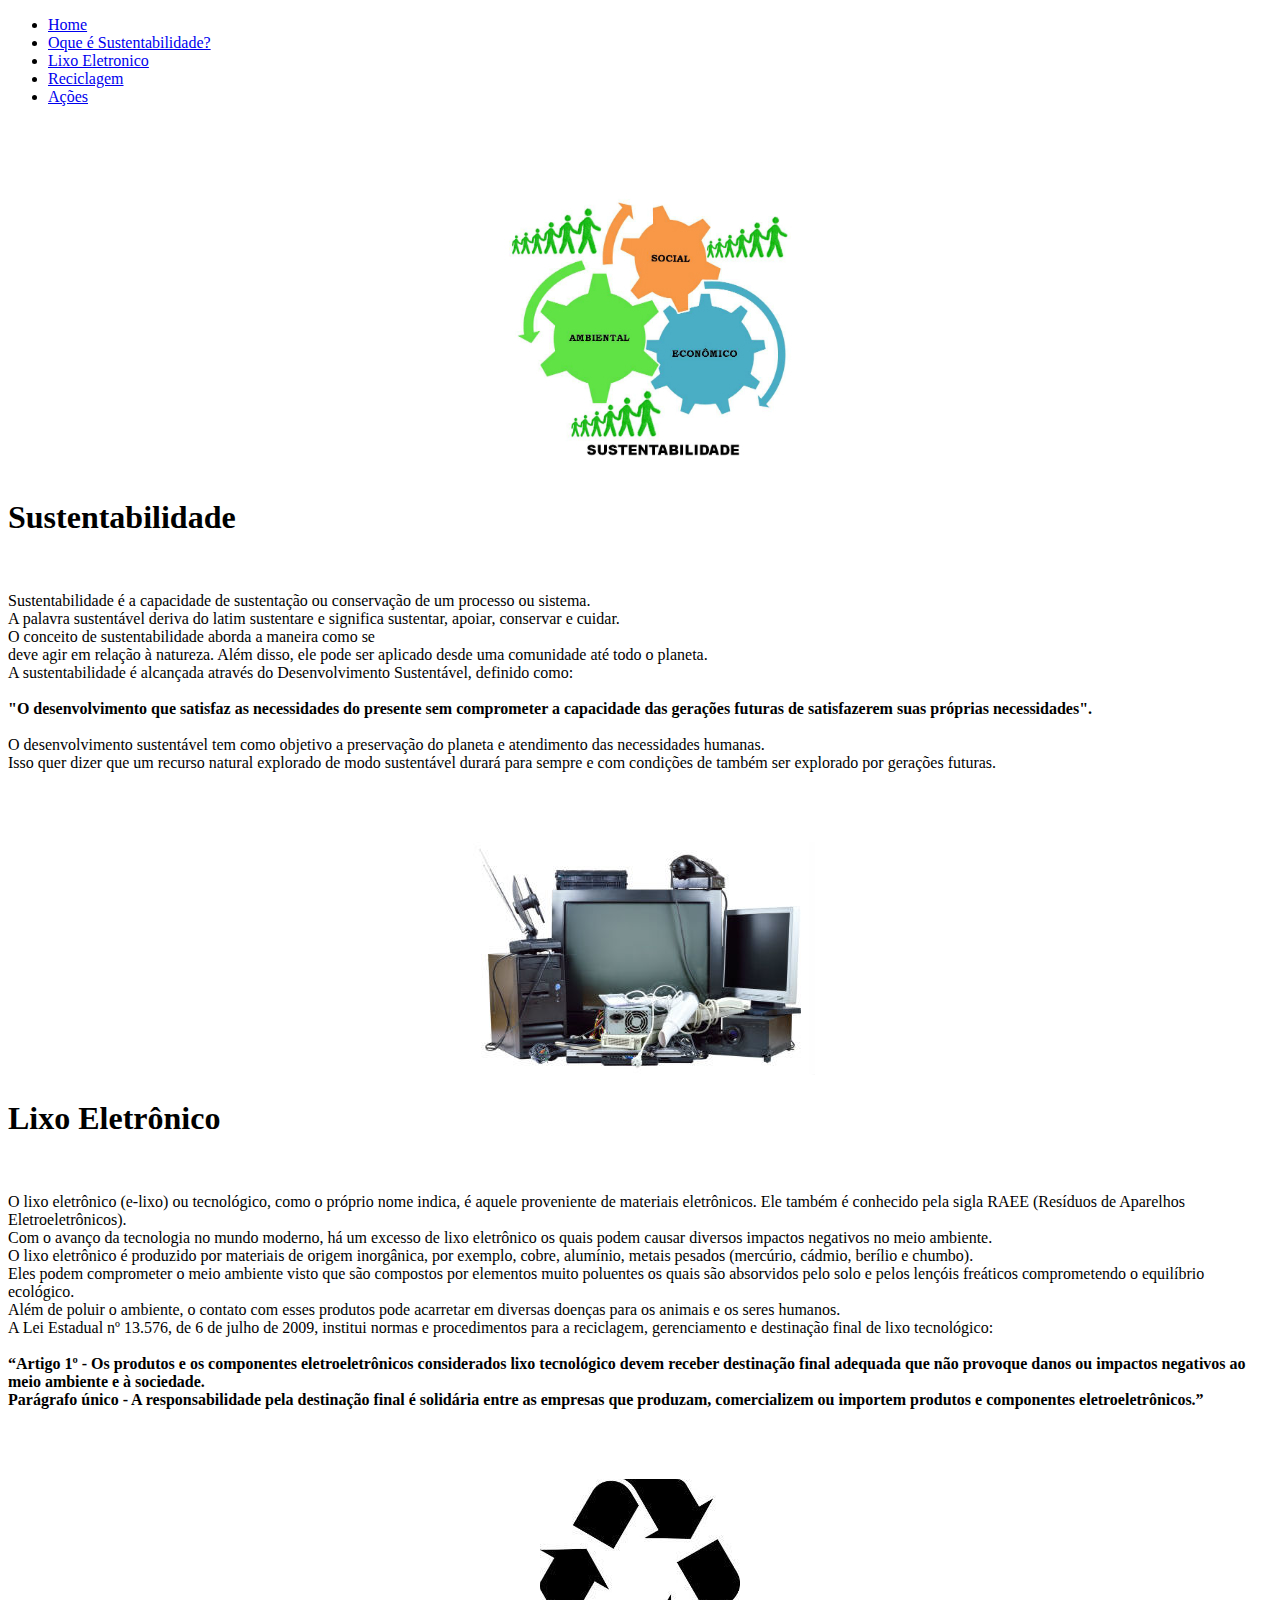
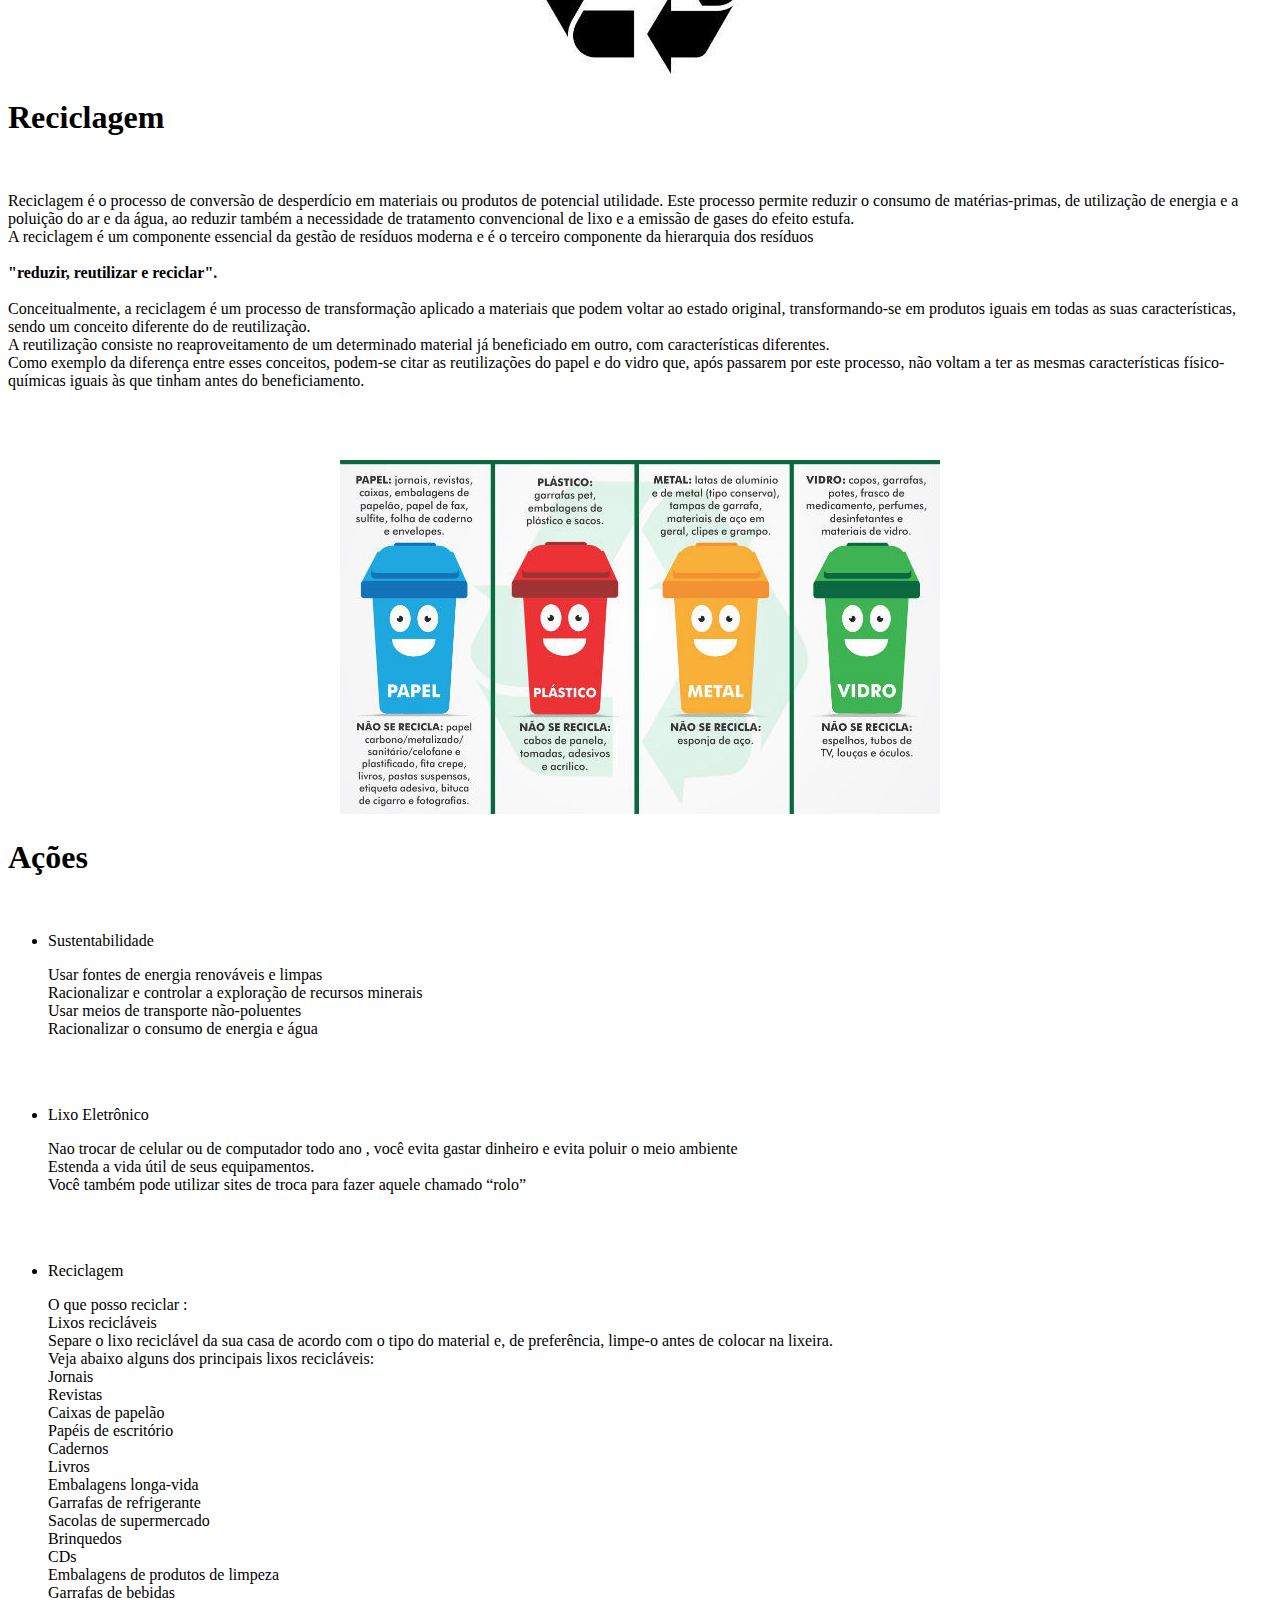
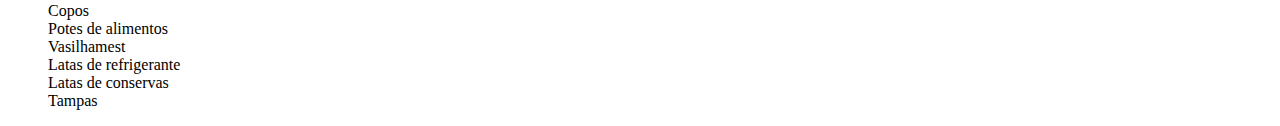
==== index.html @ 1527a19c "Add files via upload" ====
<!DOCTYPE html>
<html lang="pt-br">
<link type="text/css" rel="stylesheet" href="../Projeto_Sustentabilidade/css/style.css" />

<head>
    <meta charset="utf-8">
    <title>Sustentabilidade</title>
</head>
<header>
    <nav class="menu">
        <ul>
            <li><a href="#">Home</a></li>
            <li><a href="#">Oque é Sustentabilidade?</a></li>
            <li><a href="#">Lixo Eletronico</a></li>
            <li><a href="#">Reciclagem</a></li>
            <li><a href="#">Ações</a></li>
        </ul>

    </nav>
</header>

<body>
    <br><br><br>
    <div class="sustentabilidade">
        <div class="conteudo">
            <center>
                <img class="img_estilos" src="img/sustentabilidade.jpg">
            </center>
            <h1 class="sustenta_cabeça"> Sustentabilidade</h1>
            <br>
            <p class="texto_sustenta">Sustentabilidade é a capacidade de sustentação ou conservação de um processo ou sistema.<br> A palavra sustentável deriva do latim sustentare e significa sustentar, apoiar, conservar e cuidar. <br> O conceito de sustentabilidade aborda a maneira
                como se<br> deve agir em relação à natureza. Além disso, ele pode ser aplicado desde uma comunidade até todo o planeta. <br> A sustentabilidade é alcançada através do Desenvolvimento Sustentável, definido como: <br><br> <b class="citacao">"O desenvolvimento
            que satisfaz as necessidades do presente sem comprometer a capacidade das gerações futuras de satisfazerem suas próprias necessidades".</b><br><br> O desenvolvimento sustentável tem como objetivo a preservação do planeta e atendimento das
                necessidades humanas. <br> Isso quer dizer que um recurso natural explorado de modo sustentável durará para sempre e com condições de também ser explorado por gerações futuras.
            </p>

        </div>
    </div>
<br><br><br>
    <div class="bdlixoeletronico_oquee ">
        <div class="conteudo_lixo">
            <center>
                <img class="img_estilos" src="img/lixo_eletro.jpg">
            </center>
            <h1 class="lxeletronico_cabeça"> Lixo Eletrônico</h1>
            <br>
            <p class="texto_lxeletronico">O lixo eletrônico (e-lixo) ou tecnológico, como o próprio nome indica, é aquele proveniente de materiais eletrônicos. Ele também é conhecido pela sigla RAEE (Resíduos de Aparelhos Eletroeletrônicos). <br>Com o avanço da tecnologia no mundo
                moderno, há um excesso de lixo eletrônico os quais podem causar diversos impactos negativos no meio ambiente.<br> O lixo eletrônico é produzido por materiais de origem inorgânica, por exemplo, cobre, alumínio, metais pesados (mercúrio,
                cádmio, berílio e chumbo).<br> Eles podem comprometer o meio ambiente visto que são compostos por elementos muito poluentes os quais são absorvidos pelo solo e pelos lençóis freáticos comprometendo o equilíbrio ecológico.<br> Além de poluir
                o ambiente, o contato com esses produtos pode acarretar em diversas doenças para os animais e os seres humanos.<br> A Lei Estadual nº 13.576, de 6 de julho de 2009, institui normas e procedimentos para a reciclagem, gerenciamento e destinação
                final de lixo tecnológico:<br><br>
                <b class="citacao"> “Artigo 1º - Os produtos e os componentes eletroeletrônicos considerados lixo tecnológico devem receber destinação final adequada que não provoque danos ou impactos negativos ao meio ambiente e à sociedade.<br>
             Parágrafo único - A responsabilidade pela destinação final é solidária entre as empresas que produzam, comercializem ou importem produtos e componentes eletroeletrônicos.”
           </b>
            </p>

        </div>
    </div>
<br><br><br>
    <div class="reciclagem ">
        <div class="conteudo_reciclagem">
            <center>
                <img class="img_estilos" src="img/572ba8ad01556-coleta-seletiva.jpg">
            </center>
            <h1 class="reciclagem_cabeça"> Reciclagem</h1>
            <br>
            <p class="texto_reciclagemo">Reciclagem é o processo de conversão de desperdício em materiais ou produtos de potencial utilidade. Este processo permite reduzir o consumo de matérias-primas, de utilização de energia e a poluição do ar e da água, ao reduzir também a necessidade
                de tratamento convencional de lixo e a emissão de gases do efeito estufa.<br> A reciclagem é um componente essencial da gestão de resíduos moderna e é o terceiro componente da hierarquia dos resíduos<br><br><b class="citacao"> "reduzir, reutilizar e reciclar".</b><br>
                <br>Conceitualmente, a reciclagem é um processo de transformação aplicado a materiais que podem voltar ao estado original, transformando-se em produtos iguais em todas as suas características, sendo um conceito diferente do de reutilização.<br>                A reutilização consiste no reaproveitamento de um determinado material já beneficiado em outro, com características diferentes.<br> Como exemplo da diferença entre esses conceitos, podem-se citar as reutilizações do papel e do vidro que,
                após passarem por este processo, não voltam a ter as mesmas características físico-químicas iguais às que tinham antes do beneficiamento.<br>
            </p>
        </div>
    </div>
    
    <br><br><br>
    <div class="acoes ">
        <div class="conteudo_acoes">
            <center>
                <img class="img_estilos" src="img/lixos_tps.jpg">
            </center>
            <h1 class="acoes_cabeça">Ações</h1>
            <br>
            <ul class="listagem_acoes">
                <li class="listagem_acoes_cabeça">Sustentabilidade</li>
                <p class="texto_acoes">
                    Usar fontes de energia renováveis e limpas<br> Racionalizar e controlar a exploração de recursos minerais<br> Usar meios de transporte não-poluentes<br> Racionalizar o consumo de energia e água<br>

                </p>
            </ul>
            <br><br>
            <ul class="listagem_acoes">
                <li class="listagem_acoes_cabeça">Lixo Eletrônico </li>
                <p class="texto_acoes">
                    Nao trocar de celular ou de computador todo ano , você evita gastar dinheiro e evita poluir o meio ambiente<br> Estenda a vida útil de seus equipamentos.<br> Você também pode utilizar sites de troca para fazer aquele chamado “rolo”
                </p>
            </ul>
            <br><br>
            <ul class="listagem_acoes">
                <li class="listagem_acoes_cabeça">Reciclagem</li>
                <p class="texto_acoes">
                    O que posso reciclar : <br>
                    Lixos recicláveis<br>
                     Separe o lixo reciclável da sua casa de acordo com o tipo do material e, de preferência, limpe-o antes de colocar na lixeira.<br> 
                     Veja abaixo alguns dos principais lixos recicláveis: <br>Jornais <br>Revistas <br>Caixas
                    de papelão <br>Papéis de escritório <br>Cadernos <br>Livros <br>Embalagens longa-vida<br>Garrafas de refrigerante <br>Sacolas de supermercado <br>Brinquedos <br>CDs <br>Embalagens de produtos de limpeza<br>Garrafas de bebidas <br>Copos<br>
                    Potes de alimentos<br>Vasilhamest<br>Latas de refrigerante<br>Latas de conservas<br>Tampas<br>
                </p>
            </ul>


        </div>
    </div>
</body>

</html>
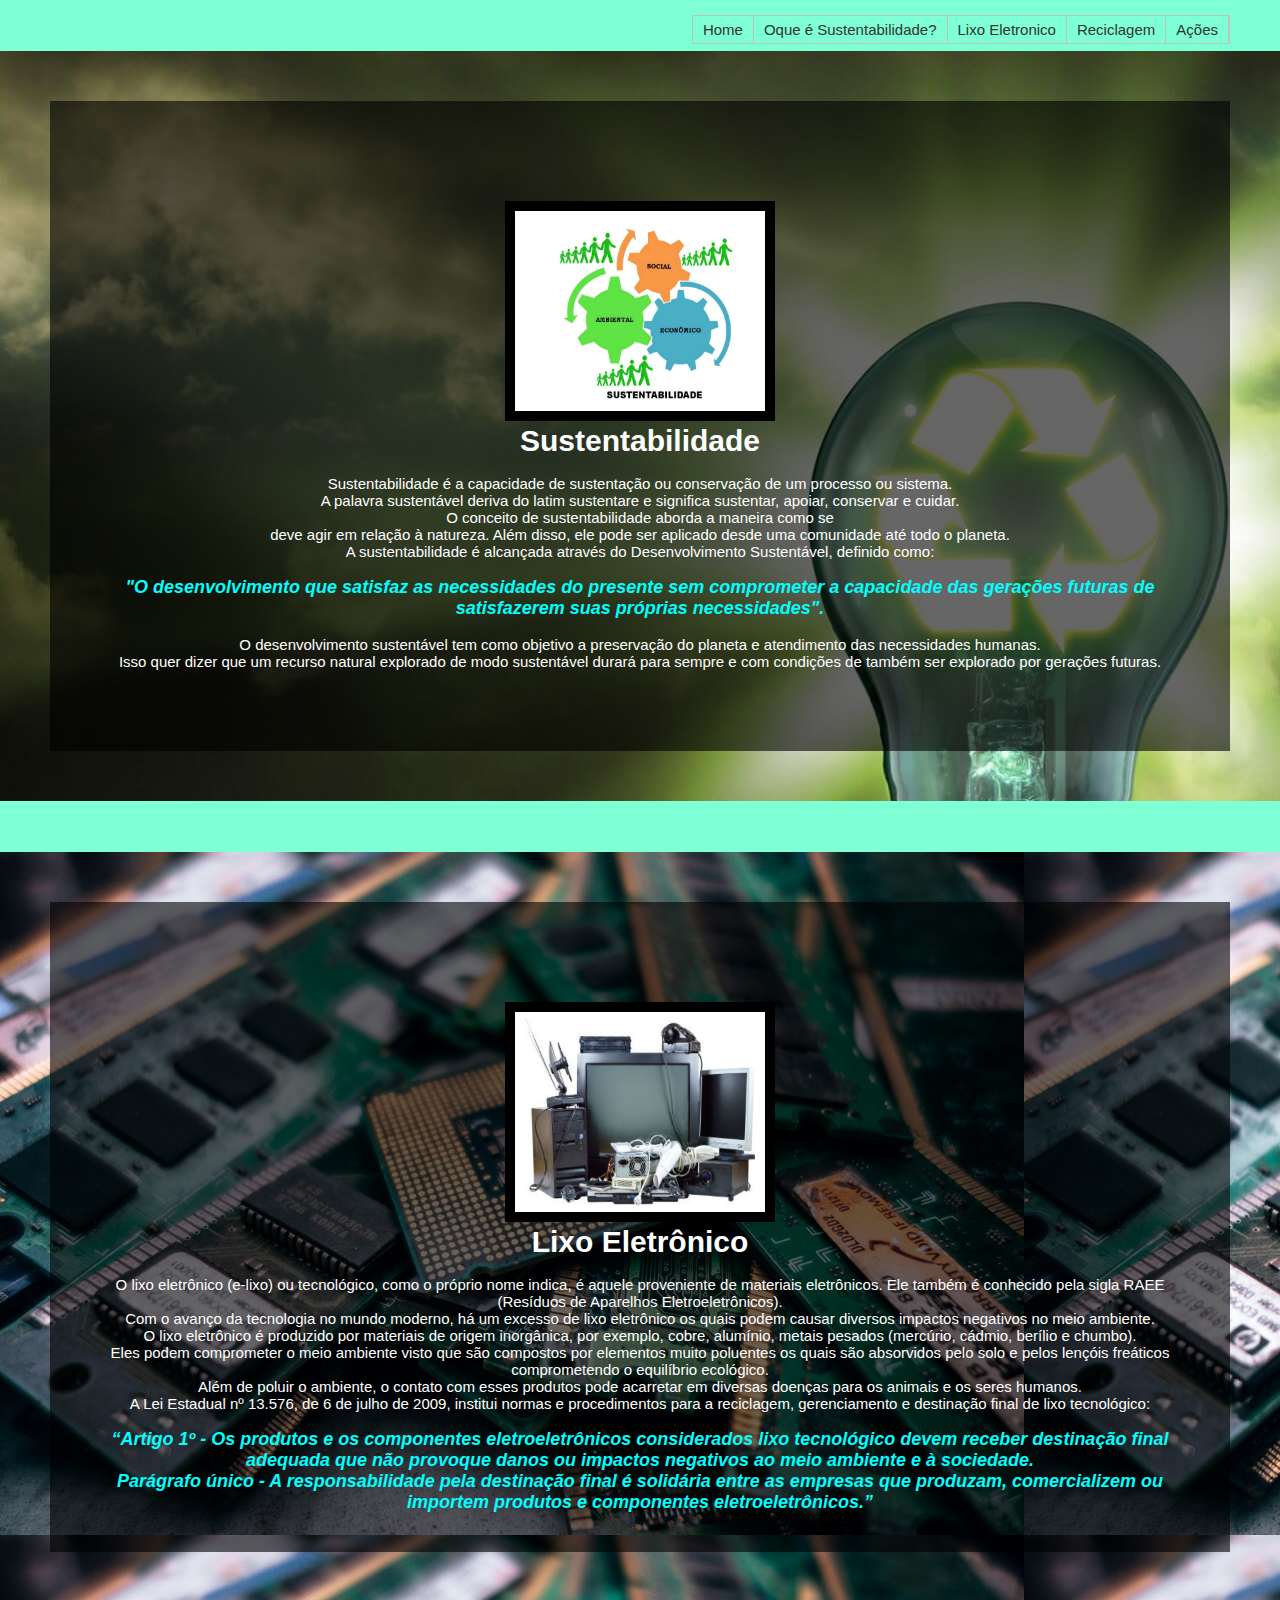
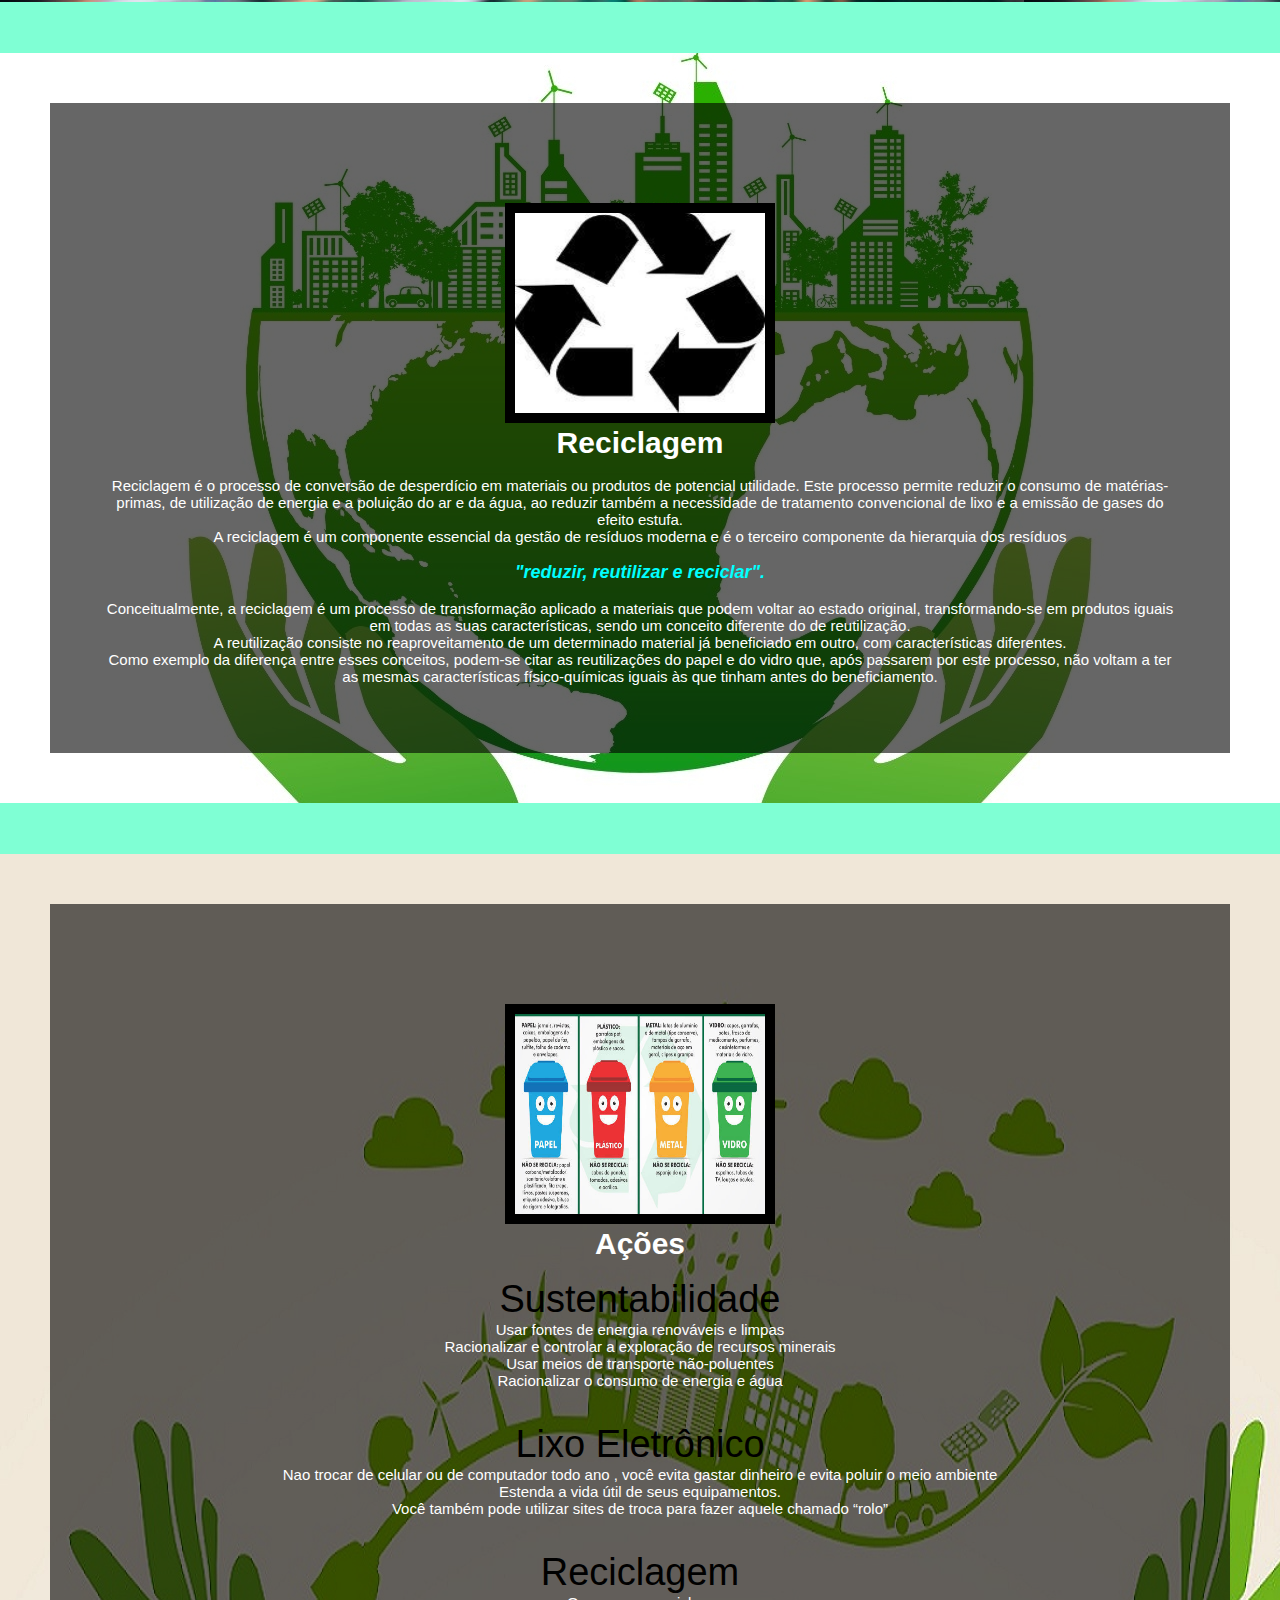
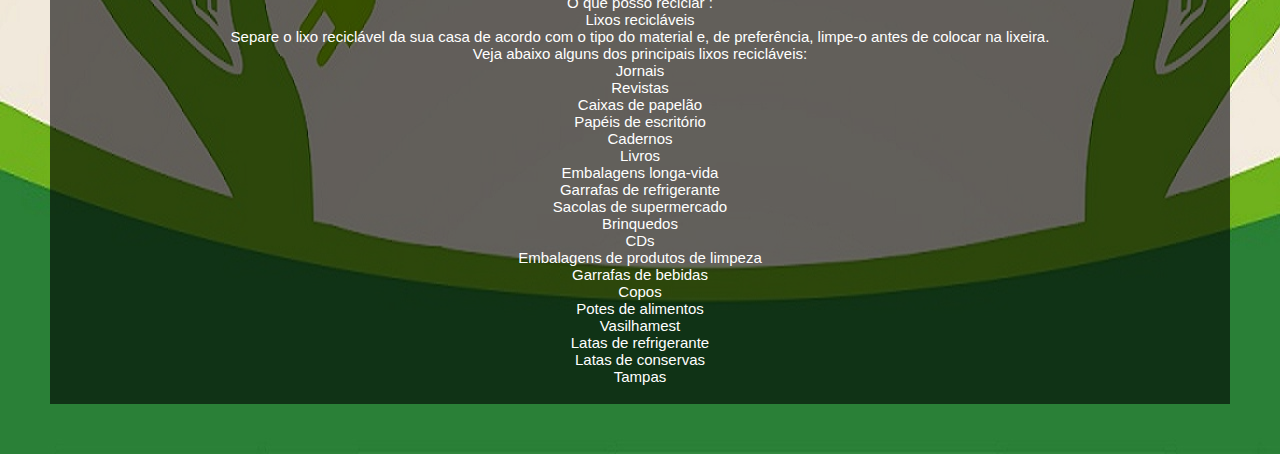
==== commit cc9dde30: "Update index.html" ====
--- a/index.html
+++ b/index.html
@@ -1,6 +1,6 @@
 <!DOCTYPE html>
 <html lang="pt-br">
-<link type="text/css" rel="stylesheet" href="../Projeto_Sustentabilidade/css/style.css" />
+<link type="text/css" rel="stylesheet" href="css/style.css" />
 
 <head>
     <meta charset="utf-8">
@@ -112,4 +112,4 @@
     </div>
 </body>
 
-</html>+</html>
--- a/css/style.css
+++ b/css/style.css
@@ -0,0 +1,180 @@
+* {
+    margin: 0;
+    padding: 0;
+}
+
+.menu {
+    list-style: none;
+    border: 1px solid #c0c0c0;
+    float: right;
+    margin: 15px;
+    margin-right: 50px;
+}
+
+.menu li {
+    position: relative;
+    float: left;
+    border-right: 1px solid #c0c0c0;
+}
+
+.menu li a {
+    color: #333;
+    text-decoration: none;
+    padding: 5px 10px;
+    display: block;
+}
+
+.menu li a:hover {
+    background: #333;
+    color: #fff;
+    text-shadow: 0px 0px 5px #fff;
+}
+
+.menu ul {
+    list-style-type: none;
+}
+
+body {
+    font-family: Arial, Helvetica, sans-serif;
+    font-size: 15px;
+    background-color: aquamarine;
+}
+
+p {
+    color: white;
+    border: 2;
+}
+
+.img_estilos {
+    width: 250px;
+    height: 200px;
+    border-width: 10px;
+    border-style: solid;
+    border-color: black;
+}
+
+
+/* Sustentabildiade Estilos */
+
+div.sustentabilidade {
+    padding: 50px;
+    background-image: url(../img/empreender-com-sustentabilidade.jpg);
+}
+
+.conteudo {
+    background-color: rgb(0, 0, 0, 0.6);
+    padding: 100px 50px;
+    height: 450px;
+}
+
+.sustenta_cabeça {
+    color: white;
+    text-align: center;
+}
+
+.texto_sustenta {
+    text-align: center;
+}
+
+.citacao {
+    color: aqua;
+    font-size: 18px;
+    font-style: italic;
+}
+
+
+/* FIm */
+
+
+/* Lixo Eletronico Estilos*/
+
+.lxeletronico_cabeça {
+    color: white;
+    text-align: center;
+}
+
+div.bdlixoeletronico_oquee {
+    padding: 50px;
+    background-image: url(../img/lixo_eletronico.jpg);
+}
+
+.texto_lxeletronico {
+    text-align: center;
+}
+
+.conteudo_lixo {
+    background-color: rgb(0, 0, 0, 0.6);
+    padding: 100px 50px;
+    height: 450px;
+}
+
+.link_lixo {
+    color: #333;
+    text-decoration: none;
+    font-size: 18px;
+}
+
+
+/*FIM */
+
+
+/*Reciclagem estilos*/
+
+div.reciclagem {
+    padding: 50px;
+    background-image: url(../img/recicla.jpg);
+}
+
+.conteudo_reciclagem {
+    background-color: rgb(0, 0, 0, 0.6);
+    padding: 100px 50px;
+    height: 450px;
+}
+
+.reciclagem_cabeça {
+    color: white;
+    text-align: center;
+}
+
+.texto_reciclagemo {
+    text-align: center;
+}
+
+
+/*FIM*/
+
+
+/*Ação estilos*/
+
+div.acoes {
+    padding: 50px;
+    background-image: url(../img/recicla2.jpg);
+}
+
+.conteudo_acoes {
+    background-color: rgb(0, 0, 0, 0.6);
+    padding: 100px 50px;
+    height: 900px;
+}
+
+.acoes_cabeça {
+    color: white;
+    text-align: center;
+}
+
+.texto_acoes {
+    text-align: center;
+    font-size: 15px;
+}
+
+.listagem_acoes {
+    list-style-type: none;
+    text-align: center;
+}
+
+.listagem_acoes_cabeça {
+    font-size: 38px;
+}
+
+
+/*FIM*/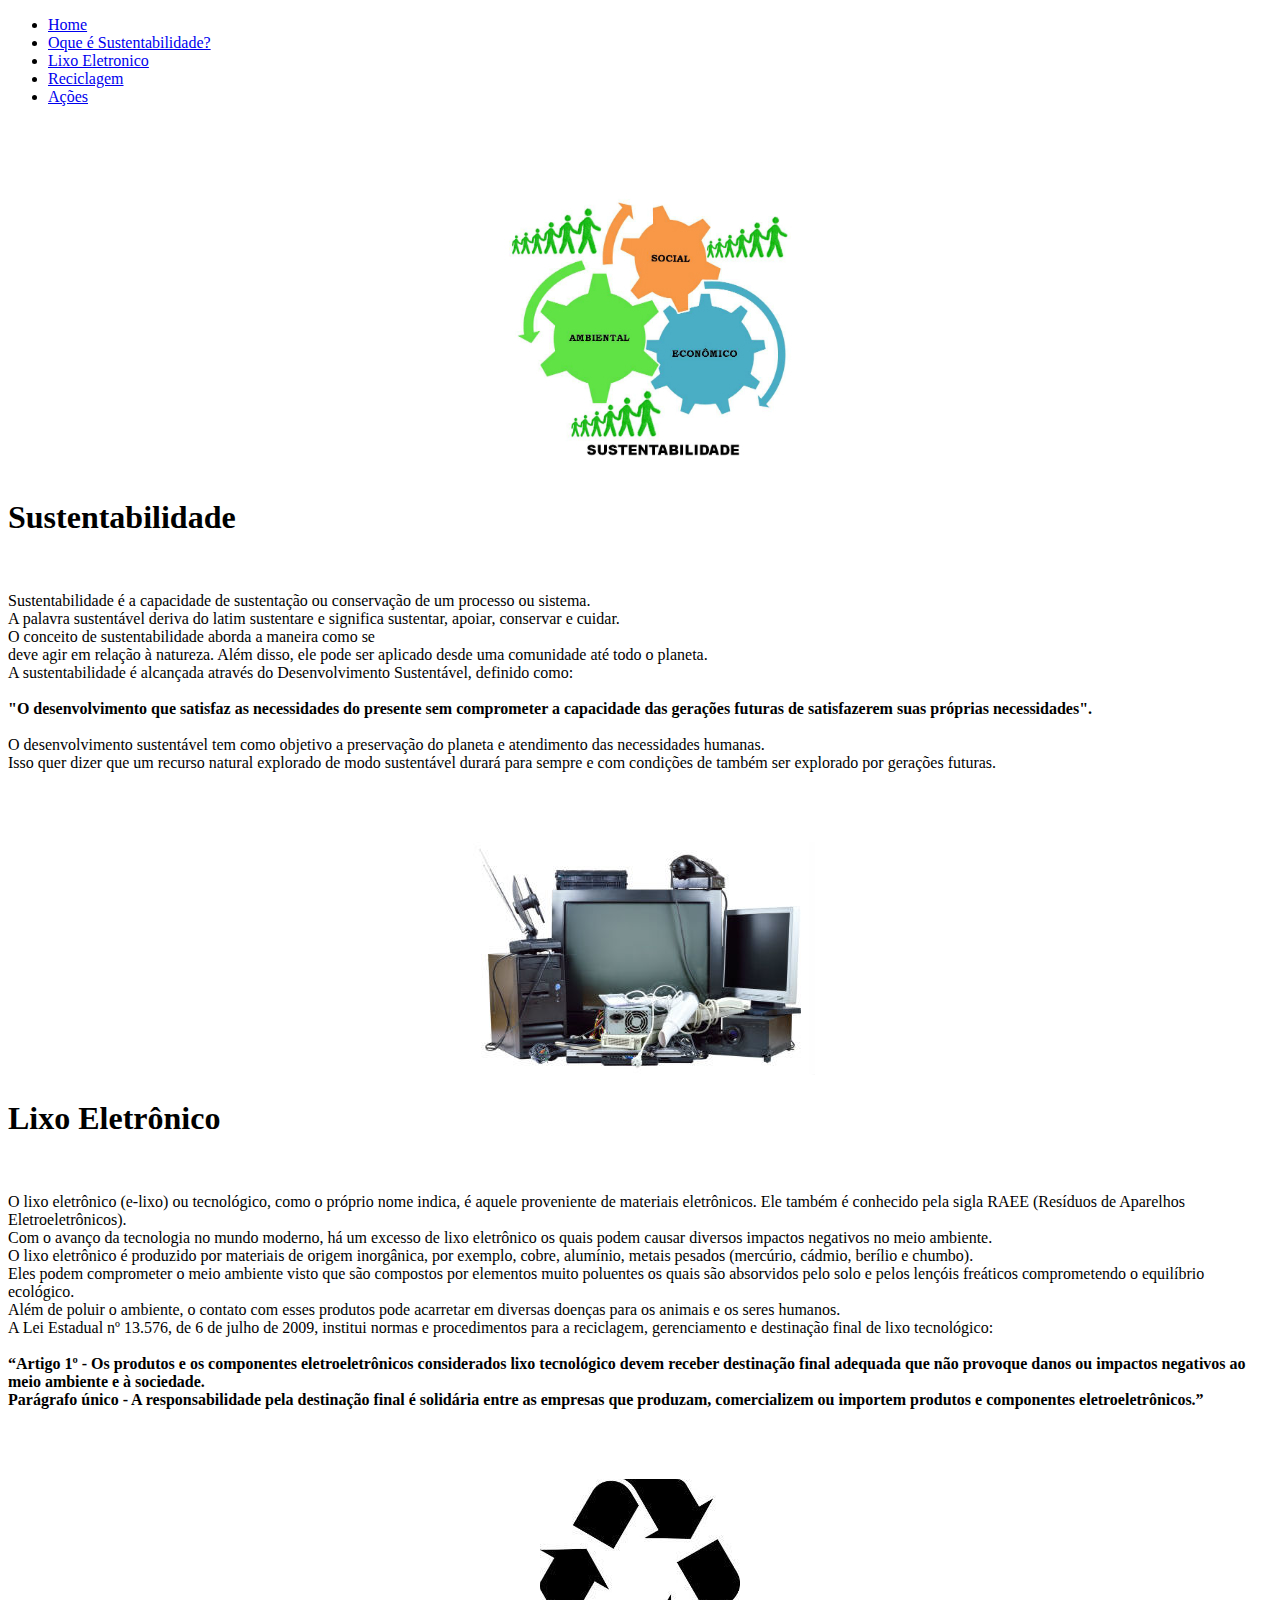
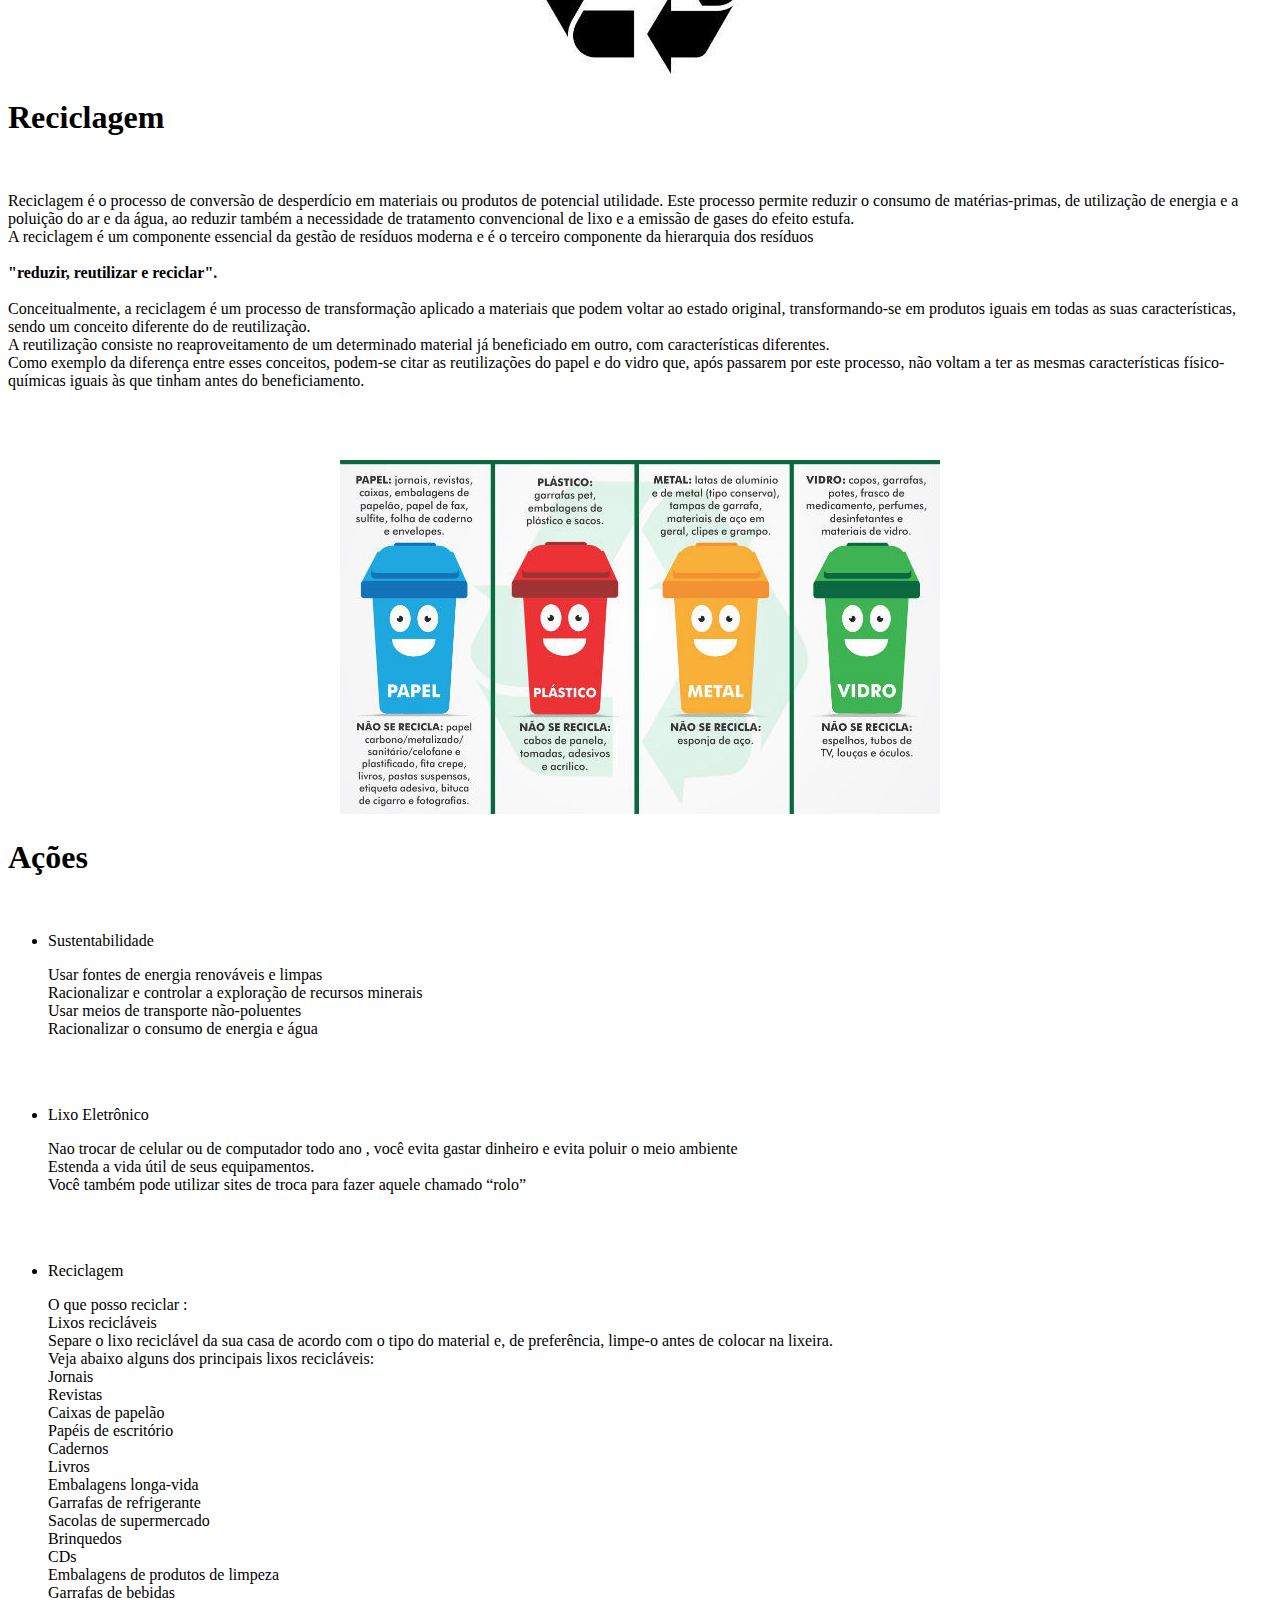
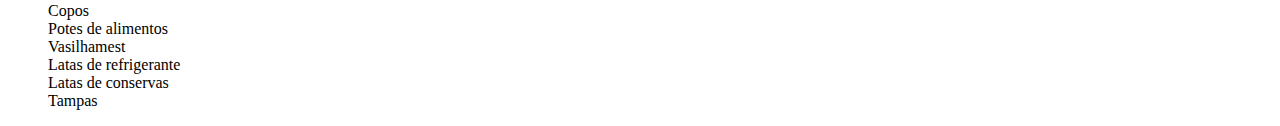
==== commit 20846260: "Add files via upload" ====
--- a/index.html
+++ b/index.html
@@ -1,6 +1,6 @@
 <!DOCTYPE html>
 <html lang="pt-br">
-<link type="text/css" rel="stylesheet" href="css/style.css" />
+<link type="text/css" rel="stylesheet" href="../Projeto_Sustentabilidade/css/style.css" />
 
 <head>
     <meta charset="utf-8">
@@ -10,10 +10,10 @@
     <nav class="menu">
         <ul>
             <li><a href="#">Home</a></li>
-            <li><a href="#">Oque é Sustentabilidade?</a></li>
-            <li><a href="#">Lixo Eletronico</a></li>
-            <li><a href="#">Reciclagem</a></li>
-            <li><a href="#">Ações</a></li>
+            <li><a href="#sustentabilidade">Oque é Sustentabilidade?</a></li>
+            <li><a href="#lixo_eletronico">Lixo Eletronico</a></li>
+            <li><a href="#reciclagem">Reciclagem</a></li>
+            <li><a href="#acao">Ações</a></li>
         </ul>
 
     </nav>
@@ -21,7 +21,7 @@
 
 <body>
     <br><br><br>
-    <div class="sustentabilidade">
+    <div id="sustentabilidade" class="sustentabilidade">
         <div class="conteudo">
             <center>
                 <img class="img_estilos" src="img/sustentabilidade.jpg">
@@ -36,8 +36,8 @@
 
         </div>
     </div>
-<br><br><br>
-    <div class="bdlixoeletronico_oquee ">
+    <br><br><br>
+    <div id="lixo_eletronico" class="bdlixoeletronico_oquee ">
         <div class="conteudo_lixo">
             <center>
                 <img class="img_estilos" src="img/lixo_eletro.jpg">
@@ -56,8 +56,8 @@
 
         </div>
     </div>
-<br><br><br>
-    <div class="reciclagem ">
+    <br><br><br>
+    <div id="reciclagem" class="reciclagem ">
         <div class="conteudo_reciclagem">
             <center>
                 <img class="img_estilos" src="img/572ba8ad01556-coleta-seletiva.jpg">
@@ -71,9 +71,9 @@
             </p>
         </div>
     </div>
-    
+
     <br><br><br>
-    <div class="acoes ">
+    <div id="acao" class="acoes ">
         <div class="conteudo_acoes">
             <center>
                 <img class="img_estilos" src="img/lixos_tps.jpg">
@@ -98,12 +98,10 @@
             <ul class="listagem_acoes">
                 <li class="listagem_acoes_cabeça">Reciclagem</li>
                 <p class="texto_acoes">
-                    O que posso reciclar : <br>
-                    Lixos recicláveis<br>
-                     Separe o lixo reciclável da sua casa de acordo com o tipo do material e, de preferência, limpe-o antes de colocar na lixeira.<br> 
-                     Veja abaixo alguns dos principais lixos recicláveis: <br>Jornais <br>Revistas <br>Caixas
-                    de papelão <br>Papéis de escritório <br>Cadernos <br>Livros <br>Embalagens longa-vida<br>Garrafas de refrigerante <br>Sacolas de supermercado <br>Brinquedos <br>CDs <br>Embalagens de produtos de limpeza<br>Garrafas de bebidas <br>Copos<br>
-                    Potes de alimentos<br>Vasilhamest<br>Latas de refrigerante<br>Latas de conservas<br>Tampas<br>
+                    O que posso reciclar : <br> Lixos recicláveis<br> Separe o lixo reciclável da sua casa de acordo com o tipo do material e, de preferência, limpe-o antes de colocar na lixeira.<br> Veja abaixo alguns dos principais lixos recicláveis:
+                    <br>Jornais <br>Revistas <br>Caixas de papelão <br>Papéis de escritório <br>Cadernos <br>Livros <br>Embalagens longa-vida<br>Garrafas de refrigerante <br>Sacolas de supermercado <br>Brinquedos <br>CDs <br>Embalagens de produtos de
+                    limpeza
+                    <br>Garrafas de bebidas <br>Copos<br> Potes de alimentos<br>Vasilhamest<br>Latas de refrigerante<br>Latas de conservas<br>Tampas<br>
                 </p>
             </ul>
 
@@ -112,4 +110,4 @@
     </div>
 </body>
 
-</html>
+</html>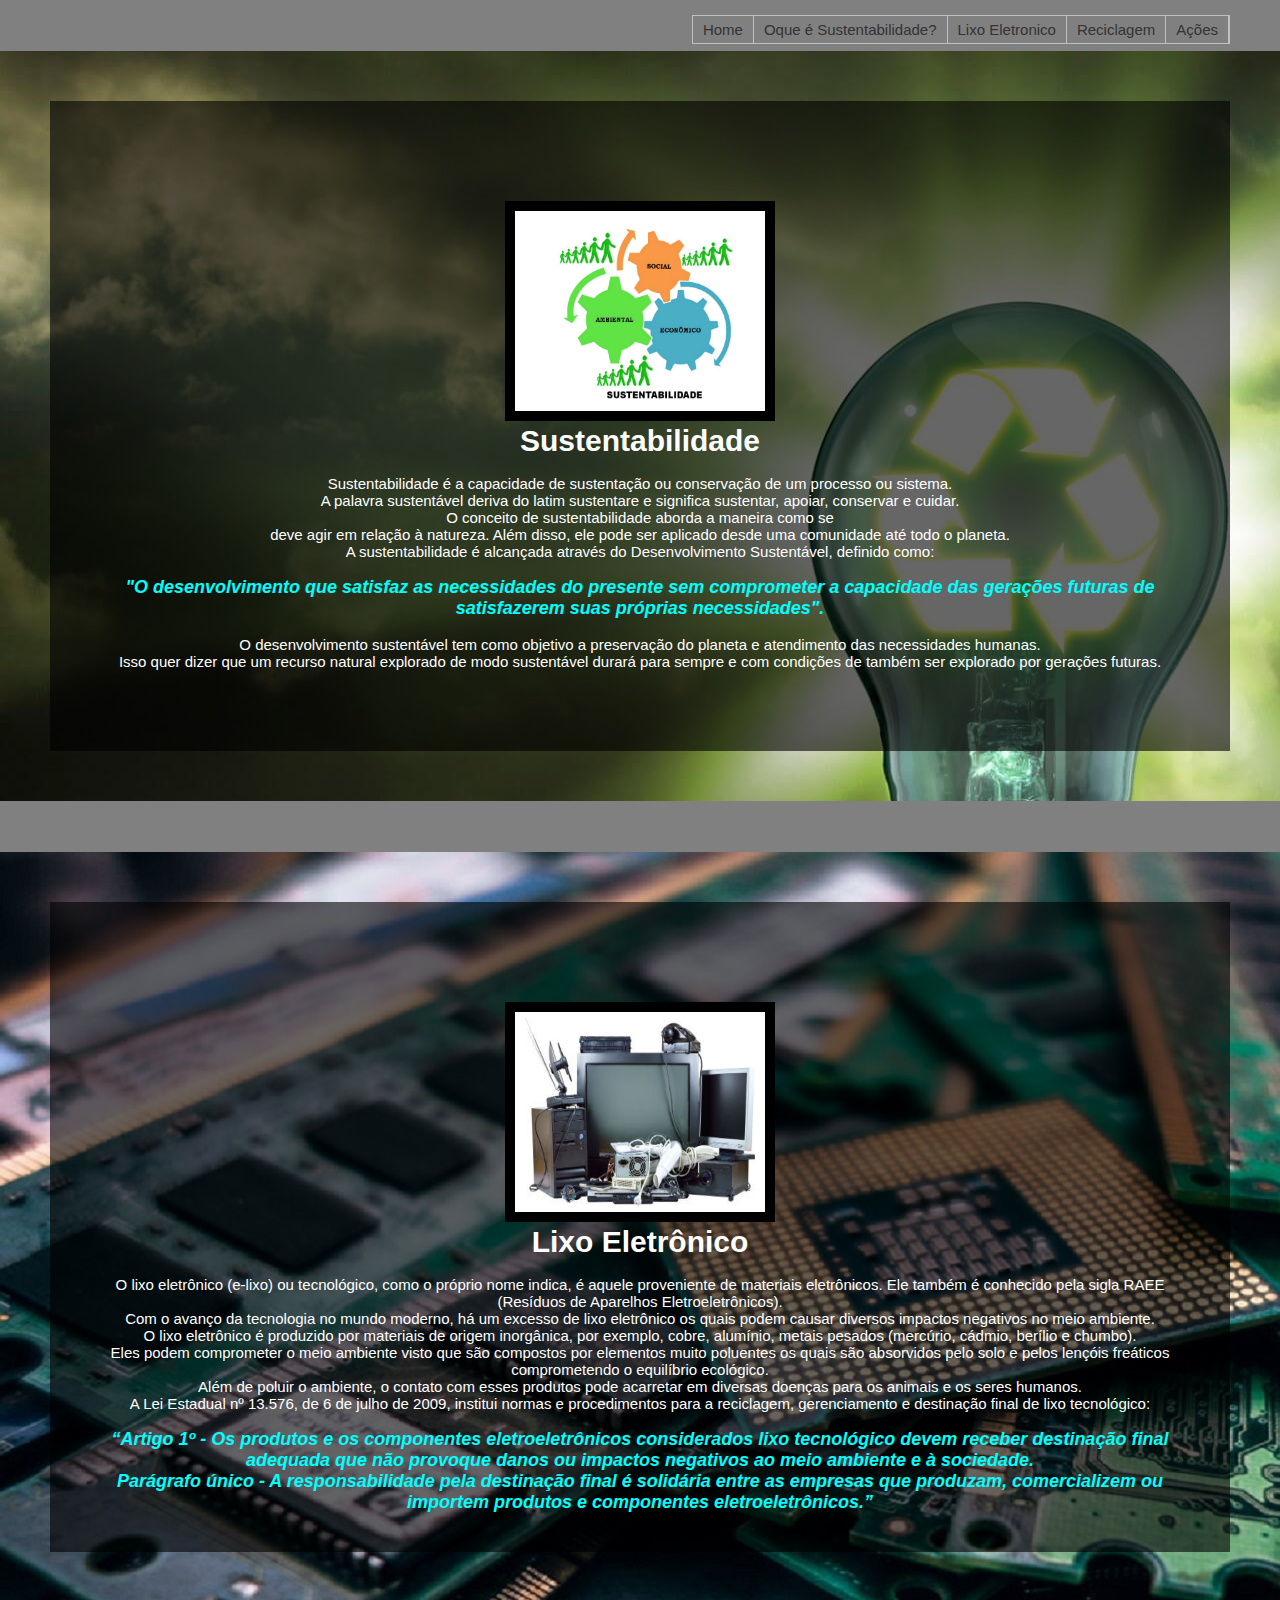
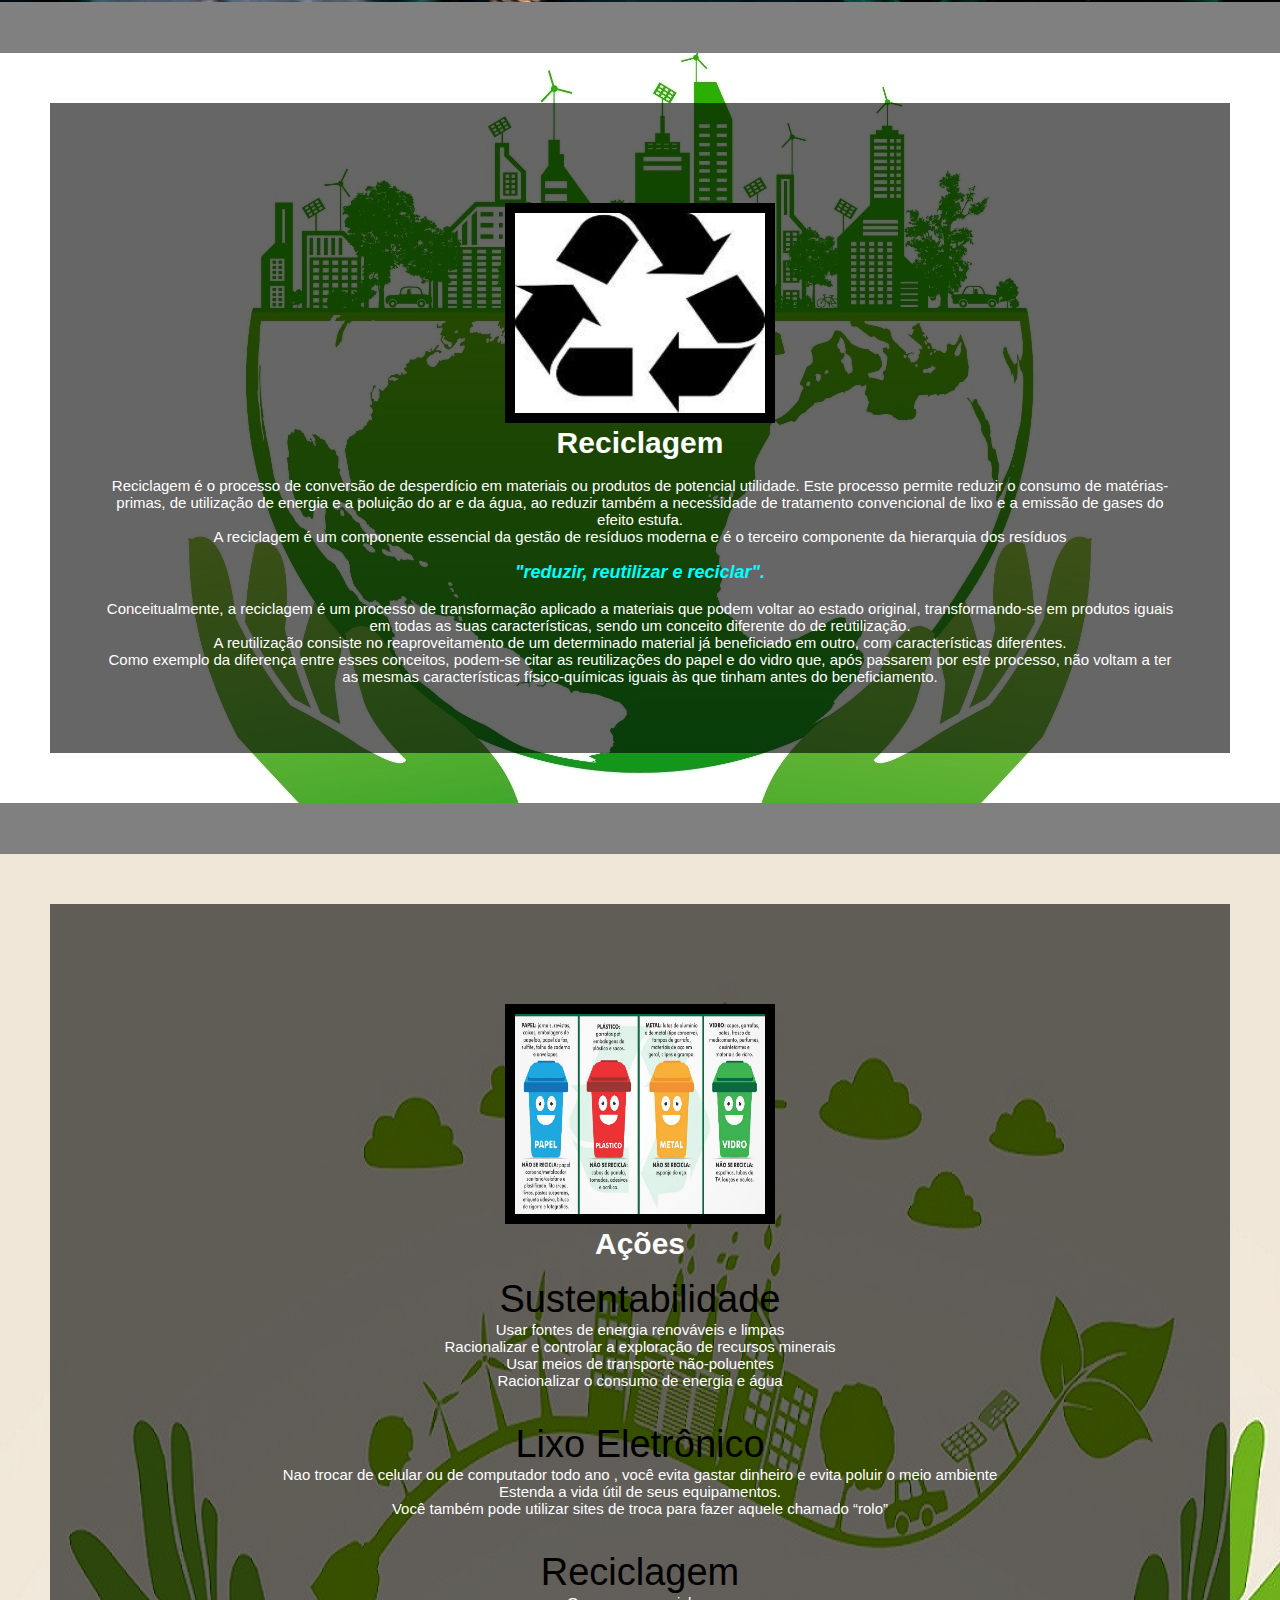
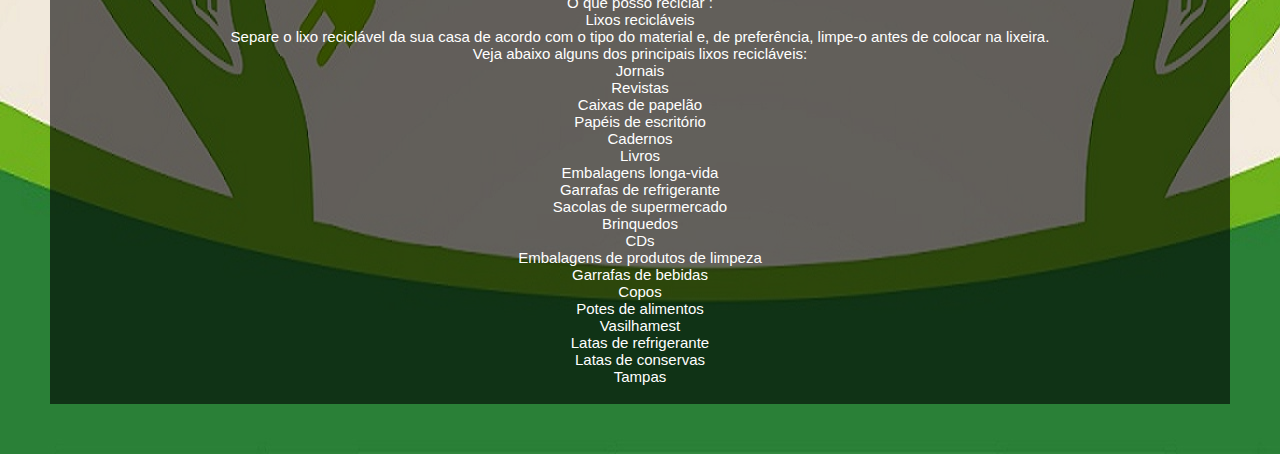
==== commit be266a2a: "Update index.html" ====
--- a/index.html
+++ b/index.html
@@ -1,6 +1,6 @@
 <!DOCTYPE html>
 <html lang="pt-br">
-<link type="text/css" rel="stylesheet" href="../Projeto_Sustentabilidade/css/style.css" />
+<link type="text/css" rel="stylesheet" href="css/style.css" />
 
 <head>
     <meta charset="utf-8">
@@ -110,4 +110,4 @@
     </div>
 </body>
 
-</html>+</html>
--- a/css/style.css
+++ b/css/style.css
@@ -0,0 +1,180 @@
+* {
+    margin: 0;
+    padding: 0;
+}
+
+.menu {
+    list-style: none;
+    border: 1px solid #c0c0c0;
+    float: right;
+    margin: 15px;
+    margin-right: 50px;
+}
+
+.menu li {
+    position: relative;
+    float: left;
+    border-right: 1px solid #c0c0c0;
+}
+
+.menu li a {
+    color: #333;
+    text-decoration: none;
+    padding: 5px 10px;
+    display: block;
+}
+
+.menu li a:hover {
+    background: #333;
+    color: #fff;
+    text-shadow: 0px 0px 5px #fff;
+}
+
+.menu ul {
+    list-style-type: none;
+}
+
+body {
+    font-family: Arial, Helvetica, sans-serif;
+    font-size: 15px;
+    background-color: grey;
+}
+
+p {
+    color: white;
+    border: 2;
+}
+
+.img_estilos {
+    width: 250px;
+    height: 200px;
+    border-width: 10px;
+    border-style: solid;
+    border-color: black;
+}
+
+
+/* Sustentabildiade Estilos */
+
+div.sustentabilidade {
+    padding: 50px;
+    background-image: url(../img/empreender-com-sustentabilidade.jpg);
+}
+
+.conteudo {
+    background-color: rgb(0, 0, 0, 0.6);
+    padding: 100px 50px;
+    height: 450px;
+}
+
+.sustenta_cabeça {
+    color: white;
+    text-align: center;
+}
+
+.texto_sustenta {
+    text-align: center;
+}
+
+.citacao {
+    color: aqua;
+    font-size: 18px;
+    font-style: italic;
+}
+
+
+/* FIm */
+
+
+/* Lixo Eletronico Estilos*/
+
+.lxeletronico_cabeça {
+    color: white;
+    text-align: center;
+}
+
+div.bdlixoeletronico_oquee {
+    padding: 50px;
+    background-image: url(../img/lixo_eletronico.jpg);
+}
+
+.texto_lxeletronico {
+    text-align: center;
+}
+
+.conteudo_lixo {
+    background-color: rgb(0, 0, 0, 0.6);
+    padding: 100px 50px;
+    height: 450px;
+}
+
+.link_lixo {
+    color: #333;
+    text-decoration: none;
+    font-size: 18px;
+}
+
+
+/*FIM */
+
+
+/*Reciclagem estilos*/
+
+div.reciclagem {
+    padding: 50px;
+    background-image: url(../img/recicla.jpg);
+}
+
+.conteudo_reciclagem {
+    background-color: rgb(0, 0, 0, 0.6);
+    padding: 100px 50px;
+    height: 450px;
+}
+
+.reciclagem_cabeça {
+    color: white;
+    text-align: center;
+}
+
+.texto_reciclagemo {
+    text-align: center;
+}
+
+
+/*FIM*/
+
+
+/*Ação estilos*/
+
+div.acoes {
+    padding: 50px;
+    background-image: url(../img/recicla2.jpg);
+}
+
+.conteudo_acoes {
+    background-color: rgb(0, 0, 0, 0.6);
+    padding: 100px 50px;
+    height: 900px;
+}
+
+.acoes_cabeça {
+    color: white;
+    text-align: center;
+}
+
+.texto_acoes {
+    text-align: center;
+    font-size: 15px;
+}
+
+.listagem_acoes {
+    list-style-type: none;
+    text-align: center;
+}
+
+.listagem_acoes_cabeça {
+    font-size: 38px;
+}
+
+
+/*FIM*/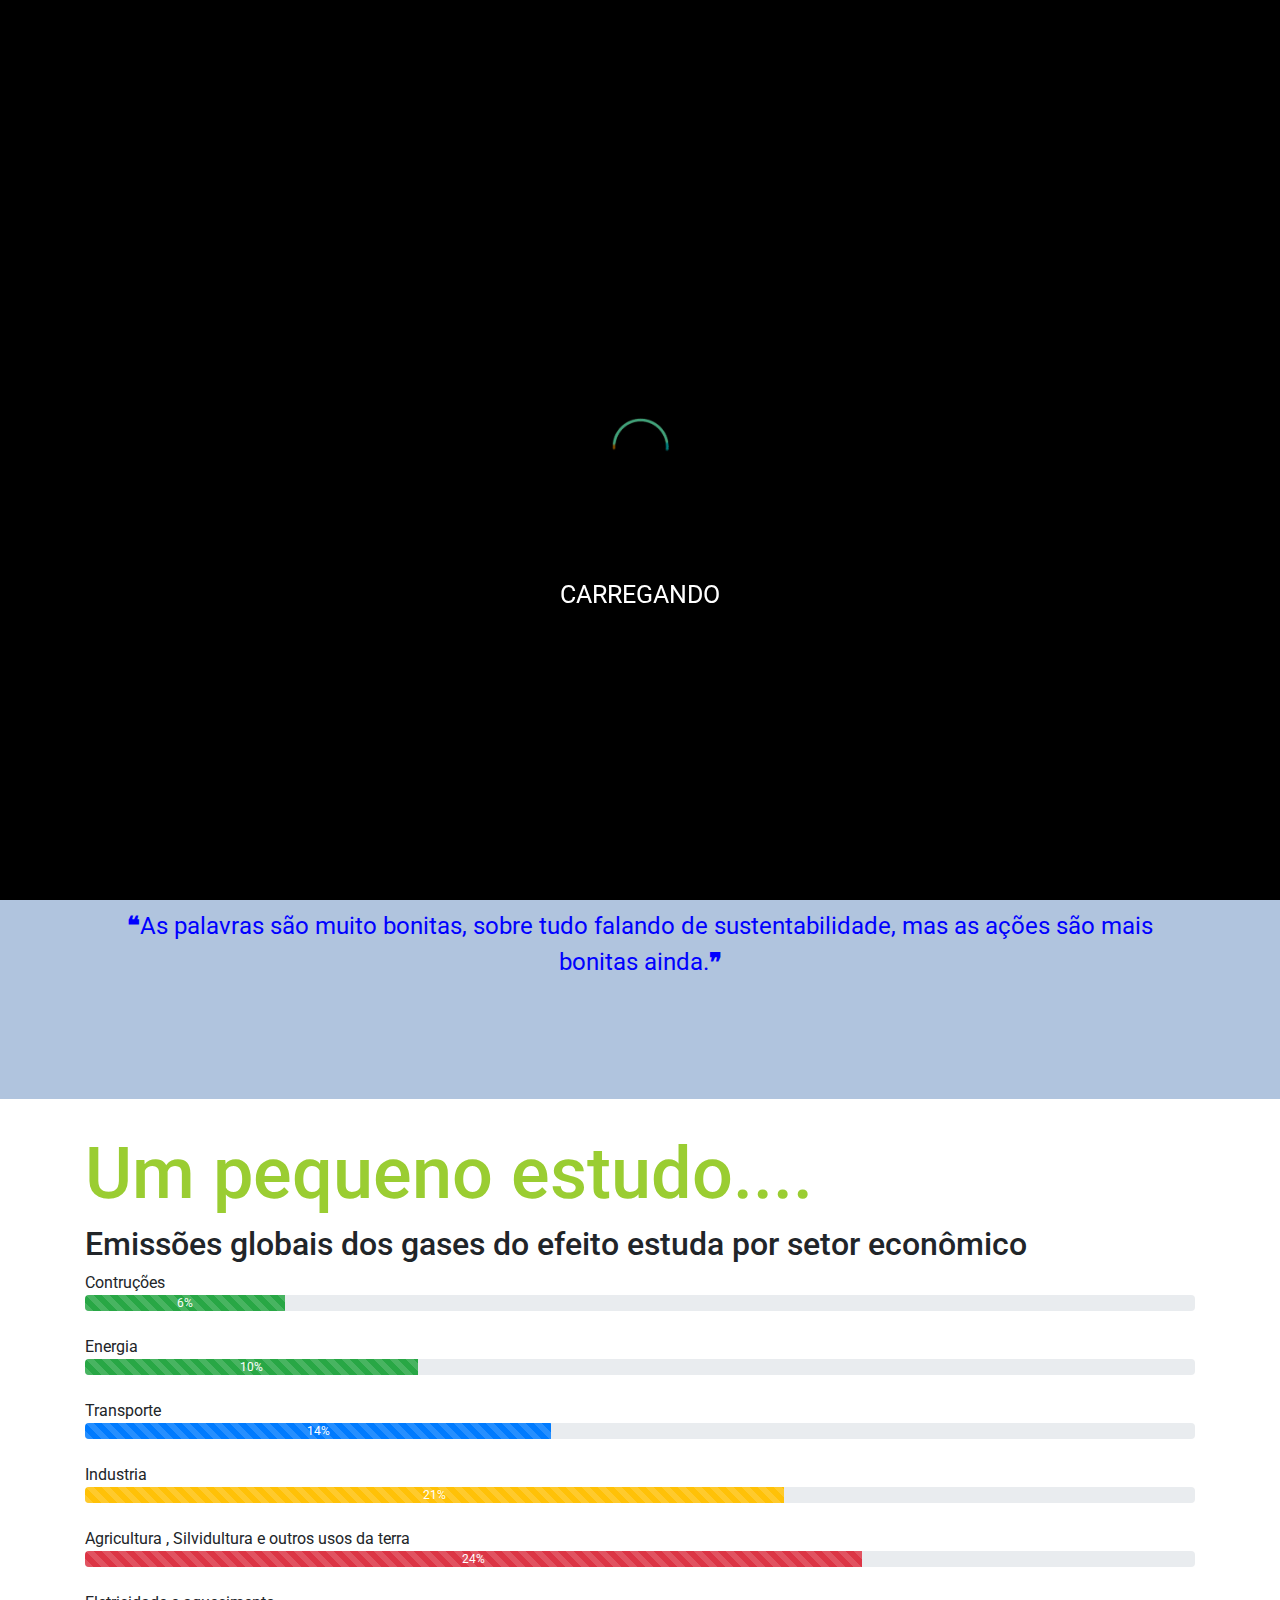
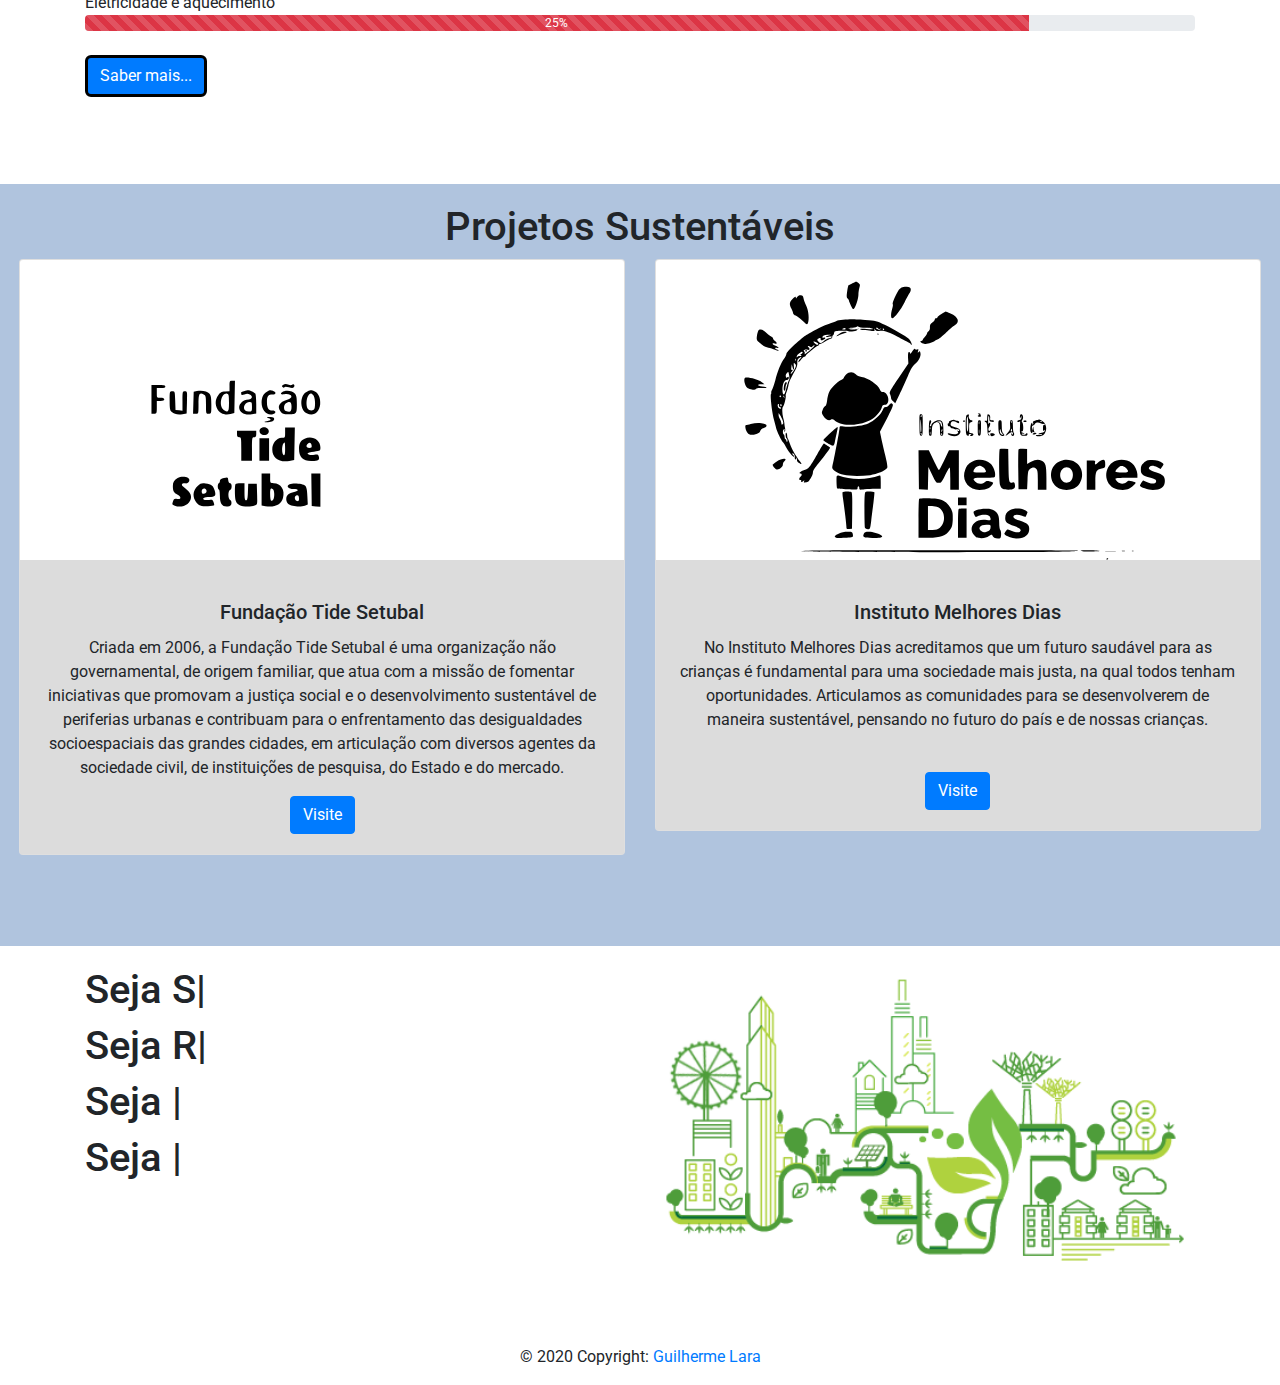
==== commit 2dea7a64: "Add files via upload" ====
--- a/index.html
+++ b/index.html
@@ -1,113 +1,337 @@
 <!DOCTYPE html>
-<html lang="pt-br">
-<link type="text/css" rel="stylesheet" href="css/style.css" />
-
-<head>
-    <meta charset="utf-8">
-    <title>Sustentabilidade</title>
-</head>
-<header>
-    <nav class="menu">
-        <ul>
-            <li><a href="#">Home</a></li>
-            <li><a href="#sustentabilidade">Oque é Sustentabilidade?</a></li>
-            <li><a href="#lixo_eletronico">Lixo Eletronico</a></li>
-            <li><a href="#reciclagem">Reciclagem</a></li>
-            <li><a href="#acao">Ações</a></li>
-        </ul>
-
-    </nav>
-</header>
-
-<body>
-    <br><br><br>
-    <div id="sustentabilidade" class="sustentabilidade">
-        <div class="conteudo">
-            <center>
-                <img class="img_estilos" src="img/sustentabilidade.jpg">
-            </center>
-            <h1 class="sustenta_cabeça"> Sustentabilidade</h1>
-            <br>
-            <p class="texto_sustenta">Sustentabilidade é a capacidade de sustentação ou conservação de um processo ou sistema.<br> A palavra sustentável deriva do latim sustentare e significa sustentar, apoiar, conservar e cuidar. <br> O conceito de sustentabilidade aborda a maneira
-                como se<br> deve agir em relação à natureza. Além disso, ele pode ser aplicado desde uma comunidade até todo o planeta. <br> A sustentabilidade é alcançada através do Desenvolvimento Sustentável, definido como: <br><br> <b class="citacao">"O desenvolvimento
-            que satisfaz as necessidades do presente sem comprometer a capacidade das gerações futuras de satisfazerem suas próprias necessidades".</b><br><br> O desenvolvimento sustentável tem como objetivo a preservação do planeta e atendimento das
-                necessidades humanas. <br> Isso quer dizer que um recurso natural explorado de modo sustentável durará para sempre e com condições de também ser explorado por gerações futuras.
-            </p>
-
-        </div>
-    </div>
-    <br><br><br>
-    <div id="lixo_eletronico" class="bdlixoeletronico_oquee ">
-        <div class="conteudo_lixo">
-            <center>
-                <img class="img_estilos" src="img/lixo_eletro.jpg">
-            </center>
-            <h1 class="lxeletronico_cabeça"> Lixo Eletrônico</h1>
-            <br>
-            <p class="texto_lxeletronico">O lixo eletrônico (e-lixo) ou tecnológico, como o próprio nome indica, é aquele proveniente de materiais eletrônicos. Ele também é conhecido pela sigla RAEE (Resíduos de Aparelhos Eletroeletrônicos). <br>Com o avanço da tecnologia no mundo
-                moderno, há um excesso de lixo eletrônico os quais podem causar diversos impactos negativos no meio ambiente.<br> O lixo eletrônico é produzido por materiais de origem inorgânica, por exemplo, cobre, alumínio, metais pesados (mercúrio,
-                cádmio, berílio e chumbo).<br> Eles podem comprometer o meio ambiente visto que são compostos por elementos muito poluentes os quais são absorvidos pelo solo e pelos lençóis freáticos comprometendo o equilíbrio ecológico.<br> Além de poluir
-                o ambiente, o contato com esses produtos pode acarretar em diversas doenças para os animais e os seres humanos.<br> A Lei Estadual nº 13.576, de 6 de julho de 2009, institui normas e procedimentos para a reciclagem, gerenciamento e destinação
-                final de lixo tecnológico:<br><br>
-                <b class="citacao"> “Artigo 1º - Os produtos e os componentes eletroeletrônicos considerados lixo tecnológico devem receber destinação final adequada que não provoque danos ou impactos negativos ao meio ambiente e à sociedade.<br>
-             Parágrafo único - A responsabilidade pela destinação final é solidária entre as empresas que produzam, comercializem ou importem produtos e componentes eletroeletrônicos.”
-           </b>
-            </p>
-
-        </div>
-    </div>
-    <br><br><br>
-    <div id="reciclagem" class="reciclagem ">
-        <div class="conteudo_reciclagem">
-            <center>
-                <img class="img_estilos" src="img/572ba8ad01556-coleta-seletiva.jpg">
-            </center>
-            <h1 class="reciclagem_cabeça"> Reciclagem</h1>
-            <br>
-            <p class="texto_reciclagemo">Reciclagem é o processo de conversão de desperdício em materiais ou produtos de potencial utilidade. Este processo permite reduzir o consumo de matérias-primas, de utilização de energia e a poluição do ar e da água, ao reduzir também a necessidade
-                de tratamento convencional de lixo e a emissão de gases do efeito estufa.<br> A reciclagem é um componente essencial da gestão de resíduos moderna e é o terceiro componente da hierarquia dos resíduos<br><br><b class="citacao"> "reduzir, reutilizar e reciclar".</b><br>
-                <br>Conceitualmente, a reciclagem é um processo de transformação aplicado a materiais que podem voltar ao estado original, transformando-se em produtos iguais em todas as suas características, sendo um conceito diferente do de reutilização.<br>                A reutilização consiste no reaproveitamento de um determinado material já beneficiado em outro, com características diferentes.<br> Como exemplo da diferença entre esses conceitos, podem-se citar as reutilizações do papel e do vidro que,
-                após passarem por este processo, não voltam a ter as mesmas características físico-químicas iguais às que tinham antes do beneficiamento.<br>
-            </p>
-        </div>
-    </div>
-
-    <br><br><br>
-    <div id="acao" class="acoes ">
-        <div class="conteudo_acoes">
-            <center>
-                <img class="img_estilos" src="img/lixos_tps.jpg">
-            </center>
-            <h1 class="acoes_cabeça">Ações</h1>
-            <br>
-            <ul class="listagem_acoes">
-                <li class="listagem_acoes_cabeça">Sustentabilidade</li>
-                <p class="texto_acoes">
-                    Usar fontes de energia renováveis e limpas<br> Racionalizar e controlar a exploração de recursos minerais<br> Usar meios de transporte não-poluentes<br> Racionalizar o consumo de energia e água<br>
-
-                </p>
-            </ul>
-            <br><br>
-            <ul class="listagem_acoes">
-                <li class="listagem_acoes_cabeça">Lixo Eletrônico </li>
-                <p class="texto_acoes">
-                    Nao trocar de celular ou de computador todo ano , você evita gastar dinheiro e evita poluir o meio ambiente<br> Estenda a vida útil de seus equipamentos.<br> Você também pode utilizar sites de troca para fazer aquele chamado “rolo”
-                </p>
-            </ul>
-            <br><br>
-            <ul class="listagem_acoes">
-                <li class="listagem_acoes_cabeça">Reciclagem</li>
-                <p class="texto_acoes">
-                    O que posso reciclar : <br> Lixos recicláveis<br> Separe o lixo reciclável da sua casa de acordo com o tipo do material e, de preferência, limpe-o antes de colocar na lixeira.<br> Veja abaixo alguns dos principais lixos recicláveis:
-                    <br>Jornais <br>Revistas <br>Caixas de papelão <br>Papéis de escritório <br>Cadernos <br>Livros <br>Embalagens longa-vida<br>Garrafas de refrigerante <br>Sacolas de supermercado <br>Brinquedos <br>CDs <br>Embalagens de produtos de
-                    limpeza
-                    <br>Garrafas de bebidas <br>Copos<br> Potes de alimentos<br>Vasilhamest<br>Latas de refrigerante<br>Latas de conservas<br>Tampas<br>
-                </p>
-            </ul>
-
-
-        </div>
-    </div>
-</body>
-
+<html lang="pt-BR">
+  <head>
+    <meta charset="UTF-8" />
+    <meta name="viewport" content="width=device-width, initial-scale=1.0" />
+    <link rel="stylesheet" href="css/style.css" />
+    <link rel="stylesheet" href="css/reset.css" />
+    <link rel="stylesheet" href="css/gap.css" />
+    <link rel="stylesheet" href="css/buzz.css">
+    <link rel="stylesheet" href="css/preloader.css">
+
+    <link
+      rel="stylesheet"
+      href="https://stackpath.bootstrapcdn.com/bootstrap/4.4.1/css/bootstrap.min.css"
+      integrity="sha384-Vkoo8x4CGsO3+Hhxv8T/Q5PaXtkKtu6ug5TOeNV6gBiFeWPGFN9MuhOf23Q9Ifjh"
+      crossorigin="anonymous"
+    />
+    <link href="https://fonts.googleapis.com/css2?family=Roboto&display=swap" rel="stylesheet">
+<link href="https://fonts.googleapis.com/css2?family=Pacifico&display=swap" rel="stylesheet">
+    <link href="https://stackpath.bootstrapcdn.com/font-awesome/4.7.0/css/font-awesome.min.css" rel="stylesheet" integrity="sha384-wvfXpqpZZVQGK6TAh5PVlGOfQNHSoD2xbE+QkPxCAFlNEevoEH3Sl0sibVcOQVnN" crossorigin="anonymous">
+    <title>Sustenta</title>
+  </head>
+  <body>
+    <div class="preloader hidden">
+      <img src="img/loader.gif" alt="" />
+      <div class="inner">
+      <div class="text">
+        CARREGANDO
+      </div>
+      </div>
+    </div>
+    <div class="container " >
+      <div class="first">
+
+      <nav class="navbar navbar-expand-lg navbar-light bg-success fixed-top" id="bg-nav">
+        <img src="img/logo.svg" alt="" id="logo-sustenta"> 
+        <h4 id="sustenta">Sustenta</h4>
+        <button
+          class="navbar-toggler"
+          type="button"
+          data-toggle="collapse"
+          data-target="#navbarSupportedContent"
+          aria-controls="navbarSupportedContent"
+          aria-expanded="false"
+          aria-label="Toggle navigation"
+        >
+          <span class="navbar-toggler-icon"></span>
+        </button>
+        <div class="collapse navbar-collapse" id="navbarSupportedContent">
+          <ul class="navbar-nav mx-auto order-0">
+            <li class="nav-item">
+              <a id="hvr-buzz-out" class="nav-link" href="#">Inicio </a>
+            </li>
+            
+            <li class="nav-item">
+              <a id="hvr-buzz-out" class="nav-link" href="index.html#projetos">Projetos</a>
+            </li>
+            <li class="nav-item">
+              <a id="hvr-buzz-out" class="nav-link" href="sobre.html">Sobre</a>
+            </li>
+            <li class="nav-item dropdown">
+              <a id="hvr-buzz-out" class="nav-link" href="ajude-nos.html"
+              >
+               Ajude-nos nessa Missao
+              </a>
+            </li>
+          </ul>
+        </div>
+           
+      </nav>
+      </div>
+    </div>
+    <div
+      id="carouselExampleControls"
+      class="carousel slide"
+      data-ride="carousel" style="background-color:#e9ecef;"
+    >
+      <div class="carousel-inner">
+        <div class="carousel-item active" >
+          <img
+            class="d-block w-100 img-fluid"
+            src="img/caroulsel_1440X700_1.jpg"
+            alt="First slide"
+          />
+        </div>
+        <div class="carousel-item">
+          <img
+            class="d-block w-100 img-fluid"
+            src="img/caroulsel_1440X700_2.jpg"
+            alt="Second slide"
+          />
+        </div>
+        <div class="carousel-item">
+          <img
+            class="d-block w-100 img-fluid"
+            src="img/caroulsel_1440X700_3.jpg"
+            alt="Third slide"
+          />
+        </div>
+      </div>
+      <a
+        class="carousel-control-prev"
+        href="#carouselExampleControls"
+        role="button"
+        data-slide="prev"
+      >
+        <span class="carousel-control-prev-icon" aria-hidden="true"></span>
+        <span class="sr-only">Previous</span>
+      </a>
+      <a
+        class="carousel-control-next"
+        href="#carouselExampleControls"
+        role="button"
+        data-slide="next"
+      >
+        <span class="carousel-control-next-icon" aria-hidden="true"></span>
+        <span class="sr-only">Next</span>
+      </a>
+    </div>
+    <br>
+    <div class="jumbotron jumbotron-fluid" id="jumbotron">
+      <div class="container">
+        <h1 class="display-4">Vamos fazer nossa parte</h1>
+        <p class="lead">
+          Sustentabilidade é um investimento para você e paras as gerações
+          futuras.
+        </p>
+        <p id="citacao"> <strong>❝</strong>As palavras são muito bonitas, sobre tudo falando de sustentabilidade, 
+mas as ações são mais bonitas ainda.<strong>❞</strong></p>
+      </div>
+    </div>
+
+    <div class="container">
+        <h1 id="estudo"> 
+        Um pequeno estudo....
+      </h1>
+      <h2>
+        Emissões globais dos gases do efeito estuda por setor econômico
+      </h2>
+      Contruções
+      <div class="progress">
+        <div class="progress-bar bg-success progress-bar-striped" style="width: 18%;">
+          6%
+        </div>
+      </div>
+      <br />
+      Energia
+      <div class="progress">
+        <div
+          class="progress-bar bg-success progress-bar-striped"
+          style="width: 30%;"
+        >
+          10%
+        </div>
+      </div>
+      <br />
+      Transporte
+      <div class="progress">
+        <div
+          class="progress-bar bg progress-bar-striped"
+          style="width: 42%;"
+        >
+          14%
+        </div>
+      </div>
+      <br />
+      Industria
+      <div class="progress">
+        <div
+          class="progress-bar bg-warning progress-bar-striped"
+          style="width: 63%;"
+        >
+          21%
+        </div>
+      </div>
+      <br />
+      Agricultura , Silvidultura e outros usos da terra
+      <div class="progress">
+        <div
+          class="progress-bar bg-danger progress-bar-striped"
+          style="width: 70%;"
+        >
+          24%
+        </div>
+      </div>
+      <br />
+      Eletricidade e aquecimento
+      <div class="progress">
+        <div
+          class="progress-bar bg-danger progress-bar-striped"
+          style="width: 85%;"
+        >
+          25%
+        </div>
+      </div>
+      <br />
+      <button type="button" class="btn btn-primary" id="botao-estudo">
+        <a
+          href="https://cetesb.sp.gov.br/proclima/2015/12/07/eletricidade-e-o-setor-campeao-na-emissao-dos-gases-do-efeito-estufa/"
+          target="_blank"
+          >Saber mais...</a
+        >
+      </button>
+    </div>
+        <br class="last"><br>
+    <div id="news" >
+      <h1>Projetos Sustentáveis</h1>
+      <div class="row mb-5">
+        <div class="col-sm-6" ">
+          <div class="card" >
+            <img
+              class="card-img-top"
+              src="img/fundacao.svg"
+              alt="Card image cap"
+              id="logo"
+            />
+            <div class="card-body" id="card-body">
+              <h5 class="card-title">Fundação Tide Setubal</h5>
+              <p class="card-text">
+                Criada em 2006, a Fundação Tide Setubal é uma organização não
+                governamental, de origem familiar, que atua com a missão de
+                fomentar iniciativas que promovam a justiça social e o
+                desenvolvimento sustentável de periferias urbanas e contribuam
+                para o enfrentamento das desigualdades socioespaciais das
+                grandes cidades, em articulação com diversos agentes da
+                sociedade civil, de instituições de pesquisa, do Estado e do
+                mercado.
+              </p>
+              <a
+                href="https://fundacaotidesetubal.org.br/"
+                class="btn btn-primary"
+                id="btn"
+                target="_blank"
+                >Visite</a
+              >
+            </div>
+          </div>
+          <br>
+        </div>
+    
+        <div class="col-sm-6">
+          <div class="card" >
+            <img
+              class="card-img-top"
+              src="img/melhores_dias.svg"
+              alt="Card image cap"
+              id="logo"
+            />
+            <div class="card-body" id="card-body">
+              <h5 class="card-title">Instituto Melhores Dias</h5>
+              <p class="card-text">
+                No Instituto Melhores Dias acreditamos que um futuro saudável
+                para as crianças é fundamental para uma sociedade mais justa, na
+                qual todos tenham oportunidades. Articulamos as comunidades para
+                se desenvolverem de maneira sustentável, pensando no futuro do
+                país e de nossas crianças.
+              </p>
+              <br />
+              
+              <a
+                href="https://melhoresdias.org.br/"
+                class="btn btn-primary"
+                id="btn" target="_blank"
+                >Visite</a
+              >
+            </div>
+          </div>
+        </div>
+      </div>
+    </div>
+    </div>
+
+
+<footer class="page-footer" id="footer">
+
+  <!-- Footer Elements -->
+  <div class="container">
+
+    <!--Grid row-->
+    <div class="row d-flex justify-content-center">
+
+  <div class="col-md-6">
+    <div>
+        <h1><span id="typed1"></span></h1>
+        </div>
+        <div>
+          <h1><span id="typed2"></span></h1>
+        </div>
+        <div>
+          <h1><span id="typed3"></span></h1>
+        </div>
+        <div>
+          <h1><span id="typed4"></span></h1>
+        </div>
+      </div>
+      <div class="col-md-6">
+        <img src="img/footer.gif" alt="Sustentabilidade" id="gif-footer">
+      </div>
+      
+      <!--Grid column-->
+
+    </div>
+    <!--Grid row-->
+
+  </div>
+  <!-- Footer Elements -->
+
+  <!-- Copyright -->
+  <div class="footer-copyright text-center py-3">© 2020 Copyright:
+    <a href="https://guilherme-a-lara.github.io/guilhermerdev.io/"> Guilherme Lara</a>
+  </div>
+  <!-- Copyright -->
+
+</footer >
+<!-- Footer -->
+
+<script src="smooth.js"></script>
+<script src="./vendor/typed.min.js"></script>
+  <script src="typed.js"></script>
+    <script
+      src="https://code.jquery.com/jquery-3.4.1.slim.min.js"
+      integrity="sha384-J6qa4849blE2+poT4WnyKhv5vZF5SrPo0iEjwBvKU7imGFAV0wwj1yYfoRSJoZ+n"
+      crossorigin="anonymous"
+    ></script>
+    <script
+      src="https://cdn.jsdelivr.net/npm/popper.js@1.16.0/dist/umd/popper.min.js"
+      integrity="sha384-Q6E9RHvbIyZFJoft+2mJbHaEWldlvI9IOYy5n3zV9zzTtmI3UksdQRVvoxMfooAo"
+      crossorigin="anonymous"
+    ></script>
+    <script
+      src="https://stackpath.bootstrapcdn.com/bootstrap/4.4.1/js/bootstrap.min.js"
+      integrity="sha384-wfSDF2E50Y2D1uUdj0O3uMBJnjuUD4Ih7YwaYd1iqfktj0Uod8GCExl3Og8ifwB6"
+      crossorigin="anonymous"
+    ></script>
+    
+  </body>
 </html>
--- a/css/style.css
+++ b/css/style.css
@@ -1,180 +1,192 @@
+@import "./gap.css";
 * {
-    margin: 0;
-    padding: 0;
+  font-family: "Roboto", sans-serif !important;
+}
+.card-title {
+  padding-top: 20px;
+}
+#sustenta {
+  font-family: "Pacifico", cursive !important;
+  margin: 2px;
+  padding: 2px;
+}
+.wrapper {
+  display: flex;
+  flex-wrap: wrap;
+  width: 100%;
+  background-color: lightgray;
+}
+.box {
+  box-sizing: border-box;
+  padding: 1rem;
+  margin: 1rem;
+  background-color: silver;
+  width: calc(
+    (100% / 3) - 2rem
+  ); /* calco para descontar a margem da largura do box se aumenta a marge tem que ajustar aqui tb */
+}
+#citacao {
+  font-family: cursive;
+  font-size: 24px;
+  color: blue;
+  text-decoration: linen;
 }
 
-.menu {
-    list-style: none;
-    border: 1px solid #c0c0c0;
-    float: right;
-    margin: 15px;
-    margin-right: 50px;
+#bg-nav {
+  background-color: lightgreen !important;
 }
 
-.menu li {
-    position: relative;
-    float: left;
-    border-right: 1px solid #c0c0c0;
+#jumbotron {
+  background-color: lightsteelblue !important;
+}
+#logo-sustenta {
+  width: 75px;
+  height: 75px;
+}
+#navbarSupportedContent {
+  letter-spacing: 1px;
+  margin: 5px;
+  font-size: 26px;
+}
+#navbarSupportedContent a:hover {
+  color: black;
+}
+#carousel-text h1 p {
+  color: black;
+}
+.progress {
+  color: black;
 }
 
-.menu li a {
-    color: #333;
-    text-decoration: none;
-    padding: 5px 10px;
-    display: block;
+.container {
+  padding-bottom: var(--gap-small);
+  margin: var(--gap-small);
 }
 
-.menu li a:hover {
-    background: #333;
-    color: #fff;
-    text-shadow: 0px 0px 5px #fff;
+#estudo {
+  font-size: 72px;
+  color: yellowgreen;
 }
 
-.menu ul {
-    list-style-type: none;
+#botao-estudo {
+  text-align: center;
+  border: 3px solid black;
+  border-radius: 6px;
+  transition-duration: 0.4s;
+  position: relative;
 }
 
-body {
-    font-family: Arial, Helvetica, sans-serif;
-    font-size: 15px;
-    background-color: grey;
+#botao-estudo a {
+  text-decoration: none;
+  color: #fff;
 }
 
-p {
-    color: white;
-    border: 2;
+#botao-estudo:hover {
+  background-color: #4caf50; /* Green */
 }
 
-.img_estilos {
-    width: 250px;
-    height: 200px;
-    border-width: 10px;
-    border-style: solid;
-    border-color: black;
+#news {
+  text-align: center;
+  background-color: lightsteelblue;
+  padding: var(--gap-small);
+}
+#news a {
+  text-decoration: none;
+  color: #fff;
 }
 
-
-/* Sustentabildiade Estilos */
-
-div.sustentabilidade {
-    padding: 50px;
-    background-image: url(../img/empreender-com-sustentabilidade.jpg);
+#logo {
+  height: 300.35px;
+}
+#card-body {
+  background-color: gainsboro !important;
+}
+#card-padding {
+  padding: var(--gap-small);
+}
+#btn:hover {
+  background-color: #4caf50; /* Green */
 }
 
-.conteudo {
-    background-color: rgb(0, 0, 0, 0.6);
-    padding: 100px 50px;
-    height: 450px;
+#cards {
+  padding: var(--gap-small);
 }
 
-.sustenta_cabeça {
-    color: white;
-    text-align: center;
+#video {
+  align-content: center;
+  margin-top: 50px;
+}
+#gif-footer {
+  width: 100%;
 }
 
-.texto_sustenta {
-    text-align: center;
+.card-sobre {
+  padding: 0;
+  margin: 0;
 }
 
-.citacao {
-    color: aqua;
-    font-size: 18px;
-    font-style: italic;
+#card-title {
+  font-size: 48px !important;
+  color: lightgreen;
 }
 
-
-/* FIm */
-
-
-/* Lixo Eletronico Estilos*/
-
-.lxeletronico_cabeça {
-    color: white;
-    text-align: center;
+#card-title img {
+  width: 75px;
+  height: 75px;
+}
+#p-card-title {
+  font-size: 24px !important;
+  color: aliceblue;
 }
 
-div.bdlixoeletronico_oquee {
-    padding: 50px;
-    background-image: url(../img/lixo_eletronico.jpg);
+#p-card-title b {
+  font-size: 22px !important;
+  color: aqua;
 }
 
-.texto_lxeletronico {
-    text-align: center;
+#jumbotron-ajuda {
+  background-color: white !important;
+  margin: 10px;
 }
 
-.conteudo_lixo {
-    background-color: rgb(0, 0, 0, 0.6);
-    padding: 100px 50px;
-    height: 450px;
+#jumbotron-ajuda h1 {
+  color: lightgreen !important;
+  text-align: center;
 }
 
-.link_lixo {
-    color: #333;
-    text-decoration: none;
-    font-size: 18px;
+#jumbotron-ajuda p {
+  justify-content: center;
+  text-align: center;
+  color: black !important;
+  font-size: 32px;
 }
 
+.title-card h1,
+p {
+  justify-content: center;
 
-/*FIM */
-
-
-/*Reciclagem estilos*/
-
-div.reciclagem {
-    padding: 50px;
-    background-image: url(../img/recicla.jpg);
+  text-align: center;
+}
+.title-card {
+  background-color: lightgrey;
 }
 
-.conteudo_reciclagem {
-    background-color: rgb(0, 0, 0, 0.6);
-    padding: 100px 50px;
-    height: 450px;
+.title-card p {
+  font-size: 26px;
+  padding: 20px;
+  margin: 20px;
 }
-
-.reciclagem_cabeça {
-    color: white;
-    text-align: center;
+#acoes h5 {
+  justify-content: center;
+  font-size: 48px;
+  text-align: center;
 }
-
-.texto_reciclagemo {
-    text-align: center;
+#acoes li {
+  justify-content: center;
+  font-size: 36px;
+  text-align: center;
+  color: #4caf50;
 }
-
-
-/*FIM*/
-
-
-/*Ação estilos*/
-
-div.acoes {
-    padding: 50px;
-    background-image: url(../img/recicla2.jpg);
+#span {
+  color: blue;
 }
-
-.conteudo_acoes {
-    background-color: rgb(0, 0, 0, 0.6);
-    padding: 100px 50px;
-    height: 900px;
-}
-
-.acoes_cabeça {
-    color: white;
-    text-align: center;
-}
-
-.texto_acoes {
-    text-align: center;
-    font-size: 15px;
-}
-
-.listagem_acoes {
-    list-style-type: none;
-    text-align: center;
-}
-
-.listagem_acoes_cabeça {
-    font-size: 38px;
-}
-
-
-/*FIM*/--- a/css/gap.css
+++ b/css/gap.css
@@ -0,0 +1,5 @@
+:root {
+  --gap-small: 1.2rem;
+  --gap-medium: 2.4rem;
+  --gap-big: 4rem;
+}
--- a/css/buzz.css
+++ b/css/buzz.css
@@ -0,0 +1,104 @@
+/* Buzz Out */
+@-webkit-keyframes hvr-buzz-out {
+  10% {
+    -webkit-transform: translateX(3px) rotate(2deg);
+    transform: translateX(3px) rotate(2deg);
+  }
+  20% {
+    -webkit-transform: translateX(-3px) rotate(-2deg);
+    transform: translateX(-3px) rotate(-2deg);
+  }
+  30% {
+    -webkit-transform: translateX(3px) rotate(2deg);
+    transform: translateX(3px) rotate(2deg);
+  }
+  40% {
+    -webkit-transform: translateX(-3px) rotate(-2deg);
+    transform: translateX(-3px) rotate(-2deg);
+  }
+  50% {
+    -webkit-transform: translateX(2px) rotate(1deg);
+    transform: translateX(2px) rotate(1deg);
+  }
+  60% {
+    -webkit-transform: translateX(-2px) rotate(-1deg);
+    transform: translateX(-2px) rotate(-1deg);
+  }
+  70% {
+    -webkit-transform: translateX(2px) rotate(1deg);
+    transform: translateX(2px) rotate(1deg);
+  }
+  80% {
+    -webkit-transform: translateX(-2px) rotate(-1deg);
+    transform: translateX(-2px) rotate(-1deg);
+  }
+  90% {
+    -webkit-transform: translateX(1px) rotate(0);
+    transform: translateX(1px) rotate(0);
+  }
+  100% {
+    -webkit-transform: translateX(-1px) rotate(0);
+    transform: translateX(-1px) rotate(0);
+  }
+}
+@keyframes hvr-buzz-out {
+  10% {
+    -webkit-transform: translateX(3px) rotate(2deg);
+    transform: translateX(3px) rotate(2deg);
+  }
+  20% {
+    -webkit-transform: translateX(-3px) rotate(-2deg);
+    transform: translateX(-3px) rotate(-2deg);
+  }
+  30% {
+    -webkit-transform: translateX(3px) rotate(2deg);
+    transform: translateX(3px) rotate(2deg);
+  }
+  40% {
+    -webkit-transform: translateX(-3px) rotate(-2deg);
+    transform: translateX(-3px) rotate(-2deg);
+  }
+  50% {
+    -webkit-transform: translateX(2px) rotate(1deg);
+    transform: translateX(2px) rotate(1deg);
+  }
+  60% {
+    -webkit-transform: translateX(-2px) rotate(-1deg);
+    transform: translateX(-2px) rotate(-1deg);
+  }
+  70% {
+    -webkit-transform: translateX(2px) rotate(1deg);
+    transform: translateX(2px) rotate(1deg);
+  }
+  80% {
+    -webkit-transform: translateX(-2px) rotate(-1deg);
+    transform: translateX(-2px) rotate(-1deg);
+  }
+  90% {
+    -webkit-transform: translateX(1px) rotate(0);
+    transform: translateX(1px) rotate(0);
+  }
+  100% {
+    -webkit-transform: translateX(-1px) rotate(0);
+    transform: translateX(-1px) rotate(0);
+  }
+}
+#hvr-buzz-out {
+  display: inline-block;
+  vertical-align: middle;
+  -webkit-transform: perspective(1px) translateZ(0);
+  transform: perspective(1px) translateZ(0);
+  box-shadow: 0 0 1px rgba(0, 0, 0, 0);
+}
+#hvr-buzz-out:hover,
+#hvr-buzz-out:focus,
+#hvr-buzz-out:active {
+  -webkit-animation-name: hvr-buzz-out;
+  animation-name: hvr-buzz-out;
+  -webkit-animation-duration: 0.75s;
+  animation-duration: 0.75s;
+  -webkit-animation-timing-function: linear;
+  animation-timing-function: linear;
+  -webkit-animation-iteration-count: 1;
+  animation-iteration-count: 1;
+}
--- a/css/preloader.css
+++ b/css/preloader.css
@@ -0,0 +1,45 @@
+.preloader {
+  position: fixed;
+  z-index: 9999;
+  top: 0;
+  left: 0;
+  width: 100%;
+  height: 100vh;
+  background-color: black;
+  display: flex;
+  justify-content: center;
+  align-items: center;
+  transition: opacity 0.1s ease;
+}
+.preloader > img {
+  width: 150px;
+  transition: all 0s ease;
+}
+
+.preloader.hidden {
+  animation: fadeOut 2s;
+  animation-fill-mode: forwards;
+}
+
+.text {
+  width: 100%;
+  height: 100vh;
+  font-family: "Franklin Gothic Medium", "Arial Narrow", Arial, sans-serif;
+  font-size: 25px;
+  text-align: center;
+  line-height: 650px;
+  position: absolute;
+  top: 80%;
+  left: 50%;
+  transform: translate(-50%, -50%) rotate(0deg);
+  color: white;
+  --webkit-background-clip: text;
+  pointer-events: none;
+}
+
+@keyframes fadeOut {
+  100% {
+    opacity: 100%;
+    visibility: hidden;
+  }
+}
